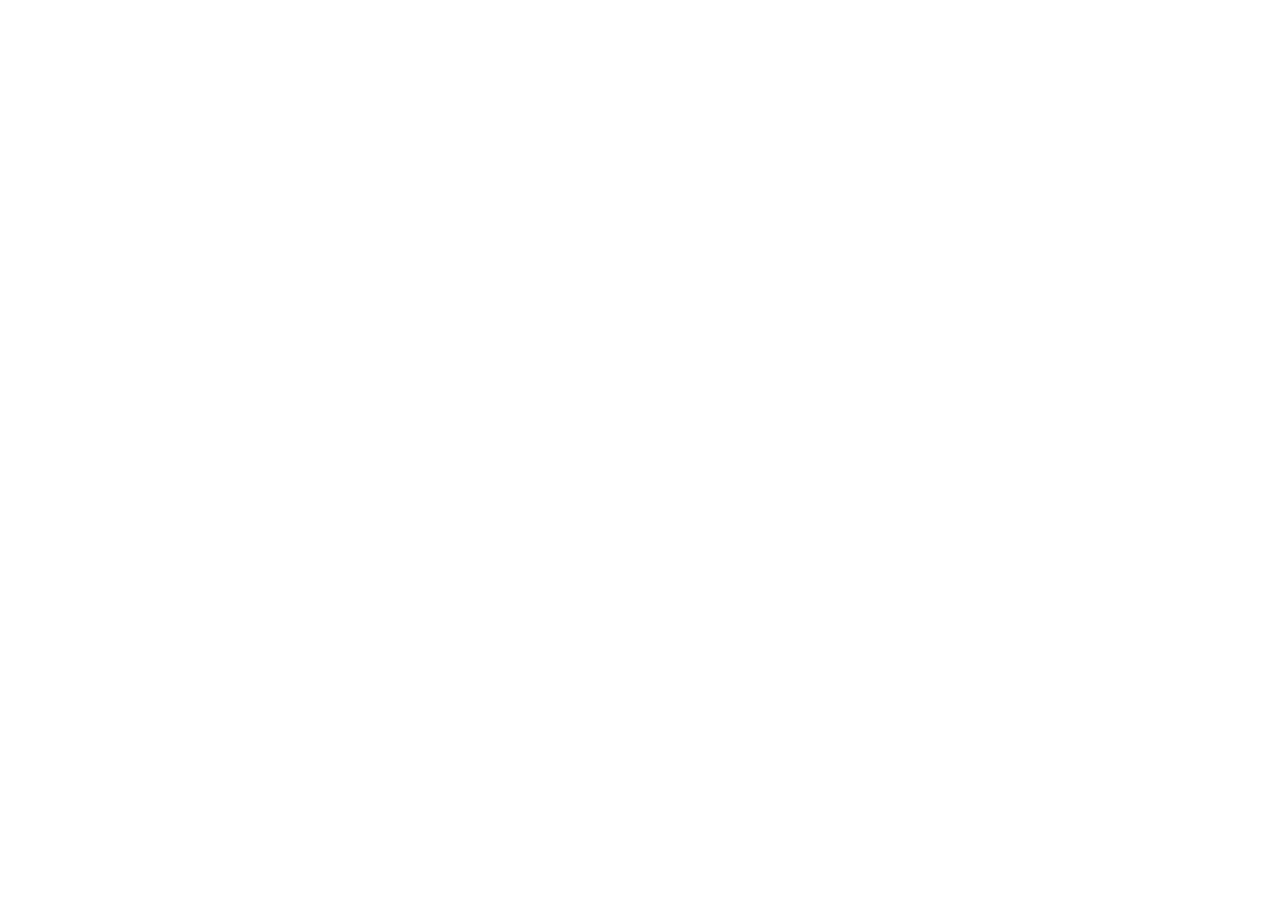
==== index.html @ d0b2305d "Auto-generated commit" ====
<!doctype html>
<html lang="en">

<head>
  <meta charset="utf-8">
  <title>Daestner</title>
  <base href="/daestner_web/">
  <!-- <base href="/"> -->
  <link rel="stylesheet" href="./assets/css/linearicons.css">
  <link rel="stylesheet" href="./assets/css/owl.carousel.css">
  <link rel="stylesheet" href="./assets/css/font-awesome.min.css">
  <link rel="stylesheet" href="./assets/css/nice-select.css">
  <link rel="stylesheet" href="./assets/css/magnific-popup.css">
  <link rel="stylesheet" href="./assets/css/bootstrap.css">
  <link rel="stylesheet" href="./assets/css/main.css">
  <meta name="viewport" content="width=device-width, initial-scale=1">
  <link rel="icon" type="image/x-icon" href="./assets/favicon.ico">
<link rel="stylesheet" href="styles.813ea9ecd5ccbc7f9e3b.css"></head>

<body>
  <app-root></app-root>
  <script src="./assets/js/vendor/jquery-2.2.4.min.js"></script>
  <script src="https://cdnjs.cloudflare.com/ajax/libs/popper.js/1.11.0/umd/popper.min.js" integrity="sha384-b/U6ypiBEHpOf/4+1nzFpr53nxSS+GLCkfwBdFNTxtclqqenISfwAzpKaMNFNmj4"
    crossorigin="anonymous"></script>
  <script src="./assets/js/vendor/bootstrap.min.js"></script>
  <script src="./assets/js/jquery.ajaxchimp.min.js"></script>
  <script src="./assets/js/owl.carousel.min.js"></script>
  <script src="./assets/js/jquery.nice-select.min.js"></script>
  <script src="./assets/js/jquery.magnific-popup.min.js"></script>
  <script src="./assets/js/main.js"></script>
<script type="text/javascript" src="runtime.ec2944dd8b20ec099bf3.js"></script><script type="text/javascript" src="polyfills.d6c80b389a3c780d347c.js"></script><script type="text/javascript" src="main.ee76e42055c6ebc67759.js"></script></body>

</html>
---- assets/css/linearicons.css ----
@font-face {
	font-family: 'Linearicons-Free';
	src:url('../fonts/Linearicons-Free.eot?w118d');
	src:url('../fonts/Linearicons-Free.eot?#iefixw118d') format('embedded-opentype'),
		url('../fonts/Linearicons-Free.woff2?w118d') format('woff2'),
		url('../fonts/Linearicons-Free.woff?w118d') format('woff'),
		url('../fonts/Linearicons-Free.ttf?w118d') format('truetype'),
		url('../fonts/Linearicons-Free.svg?w118d#Linearicons-Free') format('svg');
	font-weight: normal;
	font-style: normal;
}

.lnr {
	font-family: 'Linearicons-Free';
	speak: none;
	font-style: normal;
	font-weight: normal;
	font-variant: normal;
	text-transform: none;
	line-height: 1;

	/* Better Font Rendering =========== */
	-webkit-font-smoothing: antialiased;
	-moz-osx-font-smoothing: grayscale;
}

.lnr-home:before {
	content: "\e800";
}
.lnr-apartment:before {
	content: "\e801";
}
.lnr-pencil:before {
	content: "\e802";
}
.lnr-magic-wand:before {
	content: "\e803";
}
.lnr-drop:before {
	content: "\e804";
}
.lnr-lighter:before {
	content: "\e805";
}
.lnr-poop:before {
	content: "\e806";
}
.lnr-sun:before {
	content: "\e807";
}
.lnr-moon:before {
	content: "\e808";
}
.lnr-cloud:before {
	content: "\e809";
}
.lnr-cloud-upload:before {
	content: "\e80a";
}
.lnr-cloud-download:before {
	content: "\e80b";
}
.lnr-cloud-sync:before {
	content: "\e80c";
}
.lnr-cloud-check:before {
	content: "\e80d";
}
.lnr-database:before {
	content: "\e80e";
}
.lnr-lock:before {
	content: "\e80f";
}
.lnr-cog:before {
	content: "\e810";
}
.lnr-trash:before {
	content: "\e811";
}
.lnr-dice:before {
	content: "\e812";
}
.lnr-heart:before {
	content: "\e813";
}
.lnr-star:before {
	content: "\e814";
}
.lnr-star-half:before {
	content: "\e815";
}
.lnr-star-empty:before {
	content: "\e816";
}
.lnr-flag:before {
	content: "\e817";
}
.lnr-envelope:before {
	content: "\e818";
}
.lnr-paperclip:before {
	content: "\e819";
}
.lnr-inbox:before {
	content: "\e81a";
}
.lnr-eye:before {
	content: "\e81b";
}
.lnr-printer:before {
	content: "\e81c";
}
.lnr-file-empty:before {
	content: "\e81d";
}
.lnr-file-add:before {
	content: "\e81e";
}
.lnr-enter:before {
	content: "\e81f";
}
.lnr-exit:before {
	content: "\e820";
}
.lnr-graduation-hat:before {
	content: "\e821";
}
.lnr-license:before {
	content: "\e822";
}
.lnr-music-note:before {
	content: "\e823";
}
.lnr-film-play:before {
	content: "\e824";
}
.lnr-camera-video:before {
	content: "\e825";
}
.lnr-camera:before {
	content: "\e826";
}
.lnr-picture:before {
	content: "\e827";
}
.lnr-book:before {
	content: "\e828";
}
.lnr-bookmark:before {
	content: "\e829";
}
.lnr-user:before {
	content: "\e82a";
}
.lnr-users:before {
	content: "\e82b";
}
.lnr-shirt:before {
	content: "\e82c";
}
.lnr-store:before {
	content: "\e82d";
}
.lnr-cart:before {
	content: "\e82e";
}
.lnr-tag:before {
	content: "\e82f";
}
.lnr-phone-handset:before {
	content: "\e830";
}
.lnr-phone:before {
	content: "\e831";
}
.lnr-pushpin:before {
	content: "\e832";
}
.lnr-map-marker:before {
	content: "\e833";
}
.lnr-map:before {
	content: "\e834";
}
.lnr-location:before {
	content: "\e835";
}
.lnr-calendar-full:before {
	content: "\e836";
}
.lnr-keyboard:before {
	content: "\e837";
}
.lnr-spell-check:before {
	content: "\e838";
}
.lnr-screen:before {
	content: "\e839";
}
.lnr-smartphone:before {
	content: "\e83a";
}
.lnr-tablet:before {
	content: "\e83b";
}
.lnr-laptop:before {
	content: "\e83c";
}
.lnr-laptop-phone:before {
	content: "\e83d";
}
.lnr-power-switch:before {
	content: "\e83e";
}
.lnr-bubble:before {
	content: "\e83f";
}
.lnr-heart-pulse:before {
	content: "\e840";
}
.lnr-construction:before {
	content: "\e841";
}
.lnr-pie-chart:before {
	content: "\e842";
}
.lnr-chart-bars:before {
	content: "\e843";
}
.lnr-gift:before {
	content: "\e844";
}
.lnr-diamond:before {
	content: "\e845";
}
.lnr-linearicons:before {
	content: "\e846";
}
.lnr-dinner:before {
	content: "\e847";
}
.lnr-coffee-cup:before {
	content: "\e848";
}
.lnr-leaf:before {
	content: "\e849";
}
.lnr-paw:before {
	content: "\e84a";
}
.lnr-rocket:before {
	content: "\e84b";
}
.lnr-briefcase:before {
	content: "\e84c";
}
.lnr-bus:before {
	content: "\e84d";
}
.lnr-car:before {
	content: "\e84e";
}
.lnr-train:before {
	content: "\e84f";
}
.lnr-bicycle:before {
	content: "\e850";
}
.lnr-wheelchair:before {
	content: "\e851";
}
.lnr-select:before {
	content: "\e852";
}
.lnr-earth:before {
	content: "\e853";
}
.lnr-smile:before {
	content: "\e854";
}
.lnr-sad:before {
	content: "\e855";
}
.lnr-neutral:before {
	content: "\e856";
}
.lnr-mustache:before {
	content: "\e857";
}
.lnr-alarm:before {
	content: "\e858";
}
.lnr-bullhorn:before {
	content: "\e859";
}
.lnr-volume-high:before {
	content: "\e85a";
}
.lnr-volume-medium:before {
	content: "\e85b";
}
.lnr-volume-low:before {
	content: "\e85c";
}
.lnr-volume:before {
	content: "\e85d";
}
.lnr-mic:before {
	content: "\e85e";
}
.lnr-hourglass:before {
	content: "\e85f";
}
.lnr-undo:before {
	content: "\e860";
}
.lnr-redo:before {
	content: "\e861";
}
.lnr-sync:before {
	content: "\e862";
}
.lnr-history:before {
	content: "\e863";
}
.lnr-clock:before {
	content: "\e864";
}
.lnr-download:before {
	content: "\e865";
}
.lnr-upload:before {
	content: "\e866";
}
.lnr-enter-down:before {
	content: "\e867";
}
.lnr-exit-up:before {
	content: "\e868";
}
.lnr-bug:before {
	content: "\e869";
}
.lnr-code:before {
	content: "\e86a";
}
.lnr-link:before {
	content: "\e86b";
}
.lnr-unlink:before {
	content: "\e86c";
}
.lnr-thumbs-up:before {
	content: "\e86d";
}
.lnr-thumbs-down:before {
	content: "\e86e";
}
.lnr-magnifier:before {
	content: "\e86f";
}
.lnr-cross:before {
	content: "\e870";
}
.lnr-menu:before {
	content: "\e871";
}
.lnr-list:before {
	content: "\e872";
}
.lnr-chevron-up:before {
	content: "\e873";
}
.lnr-chevron-down:before {
	content: "\e874";
}
.lnr-chevron-left:before {
	content: "\e875";
}
.lnr-chevron-right:before {
	content: "\e876";
}
.lnr-arrow-up:before {
	content: "\e877";
}
.lnr-arrow-down:before {
	content: "\e878";
}
.lnr-arrow-left:before {
	content: "\e879";
}
.lnr-arrow-right:before {
	content: "\e87a";
}
.lnr-move:before {
	content: "\e87b";
}
.lnr-warning:before {
	content: "\e87c";
}
.lnr-question-circle:before {
	content: "\e87d";
}
.lnr-menu-circle:before {
	content: "\e87e";
}
.lnr-checkmark-circle:before {
	content: "\e87f";
}
.lnr-cross-circle:before {
	content: "\e880";
}
.lnr-plus-circle:before {
	content: "\e881";
}
.lnr-circle-minus:before {
	content: "\e882";
}
.lnr-arrow-up-circle:before {
	content: "\e883";
}
.lnr-arrow-down-circle:before {
	content: "\e884";
}
.lnr-arrow-left-circle:before {
	content: "\e885";
}
.lnr-arrow-right-circle:before {
	content: "\e886";
}
.lnr-chevron-up-circle:before {
	content: "\e887";
}
.lnr-chevron-down-circle:before {
	content: "\e888";
}
.lnr-chevron-left-circle:before {
	content: "\e889";
}
.lnr-chevron-right-circle:before {
	content: "\e88a";
}
.lnr-crop:before {
	content: "\e88b";
}
.lnr-frame-expand:before {
	content: "\e88c";
}
.lnr-frame-contract:before {
	content: "\e88d";
}
.lnr-layers:before {
	content: "\e88e";
}
.lnr-funnel:before {
	content: "\e88f";
}
.lnr-text-format:before {
	content: "\e890";
}
.lnr-text-format-remove:before {
	content: "\e891";
}
.lnr-text-size:before {
	content: "\e892";
}
.lnr-bold:before {
	content: "\e893";
}
.lnr-italic:before {
	content: "\e894";
}
.lnr-underline:before {
	content: "\e895";
}
.lnr-strikethrough:before {
	content: "\e896";
}
.lnr-highlight:before {
	content: "\e897";
}
.lnr-text-align-left:before {
	content: "\e898";
}
.lnr-text-align-center:before {
	content: "\e899";
}
.lnr-text-align-right:before {
	content: "\e89a";
}
.lnr-text-align-justify:before {
	content: "\e89b";
}
.lnr-line-spacing:before {
	content: "\e89c";
}
.lnr-indent-increase:before {
	content: "\e89d";
}
.lnr-indent-decrease:before {
	content: "\e89e";
}
.lnr-pilcrow:before {
	content: "\e89f";
}
.lnr-direction-ltr:before {
	content: "\e8a0";
}
.lnr-direction-rtl:before {
	content: "\e8a1";
}
.lnr-page-break:before {
	content: "\e8a2";
}
.lnr-sort-alpha-asc:before {
	content: "\e8a3";
}
.lnr-sort-amount-asc:before {
	content: "\e8a4";
}
.lnr-hand:before {
	content: "\e8a5";
}
.lnr-pointer-up:before {
	content: "\e8a6";
}
.lnr-pointer-right:before {
	content: "\e8a7";
}
.lnr-pointer-down:before {
	content: "\e8a8";
}
.lnr-pointer-left:before {
	content: "\e8a9";
}
---- assets/css/nice-select.css ----
.nice-select {
  -webkit-tap-highlight-color: transparent;
  background-color: #fff;
  border-radius: 5px;
  border: solid 1px #e8e8e8;
  box-sizing: border-box;
  clear: both;
  cursor: pointer;
  display: block;
  float: left;
  font-family: inherit;
  font-size: 14px;
  font-weight: normal;
  height: 42px;
  line-height: 40px;
  outline: none;
  padding-left: 18px;
  padding-right: 30px;
  position: relative;
  text-align: left !important;
  -webkit-transition: all 0.2s ease-in-out;
  transition: all 0.2s ease-in-out;
  -webkit-user-select: none;
     -moz-user-select: none;
      -ms-user-select: none;
          user-select: none;
  white-space: nowrap;
  width: auto; }
  .nice-select:hover {
    border-color: #dbdbdb; }
  .nice-select:active, .nice-select.open, .nice-select:focus {
    border-color: #999; }
  .nice-select:after {
    border-bottom: 2px solid #999;
    border-right: 2px solid #999;
    content: '';
    display: block;
    height: 5px;
    margin-top: -4px;
    pointer-events: none;
    position: absolute;
    right: 12px;
    top: 50%;
    -webkit-transform-origin: 66% 66%;
        -ms-transform-origin: 66% 66%;
            transform-origin: 66% 66%;
    -webkit-transform: rotate(45deg);
        -ms-transform: rotate(45deg);
            transform: rotate(45deg);
    -webkit-transition: all 0.15s ease-in-out;
    transition: all 0.15s ease-in-out;
    width: 5px; }
  .nice-select.open:after {
    -webkit-transform: rotate(-135deg);
        -ms-transform: rotate(-135deg);
            transform: rotate(-135deg); }
  .nice-select.open .list {
    opacity: 1;
    pointer-events: auto;
    -webkit-transform: scale(1) translateY(0);
        -ms-transform: scale(1) translateY(0);
            transform: scale(1) translateY(0); }
  .nice-select.disabled {
    border-color: #ededed;
    color: #999;
    pointer-events: none; }
    .nice-select.disabled:after {
      border-color: #cccccc; }
  .nice-select.wide {
    width: 100%; }
    .nice-select.wide .list {
      left: 0 !important;
      right: 0 !important; }
  .nice-select.right {
    float: right; }
    .nice-select.right .list {
      left: auto;
      right: 0; }
  .nice-select.small {
    font-size: 12px;
    height: 36px;
    line-height: 34px; }
    .nice-select.small:after {
      height: 4px;
      width: 4px; }
    .nice-select.small .option {
      line-height: 34px;
      min-height: 34px; }
  .nice-select .list {
    background-color: #fff;
    border-radius: 5px;
    box-shadow: 0 0 0 1px rgba(68, 68, 68, 0.11);
    box-sizing: border-box;
    margin-top: 4px;
    opacity: 0;
    overflow: hidden;
    padding: 0;
    pointer-events: none;
    position: absolute;
    top: 100%;
    left: 0;
    -webkit-transform-origin: 50% 0;
        -ms-transform-origin: 50% 0;
            transform-origin: 50% 0;
    -webkit-transform: scale(0.75) translateY(-21px);
        -ms-transform: scale(0.75) translateY(-21px);
            transform: scale(0.75) translateY(-21px);
    -webkit-transition: all 0.2s cubic-bezier(0.5, 0, 0, 1.25), opacity 0.15s ease-out;
    transition: all 0.2s cubic-bezier(0.5, 0, 0, 1.25), opacity 0.15s ease-out;
    z-index: 9; }
    .nice-select .list:hover .option:not(:hover) {
      background-color: transparent !important; }
  .nice-select .option {
    cursor: pointer;
    font-weight: 400;
    line-height: 40px;
    list-style: none;
    min-height: 40px;
    outline: none;
    padding-left: 18px;
    padding-right: 29px;
    text-align: left;
    -webkit-transition: all 0.2s;
    transition: all 0.2s; }
    .nice-select .option:hover, .nice-select .option.focus, .nice-select .option.selected.focus {
      background-color: #f6f6f6; }
    .nice-select .option.selected {
      font-weight: bold; }
    .nice-select .option.disabled {
      background-color: transparent;
      color: #999;
      cursor: default; }

.no-csspointerevents .nice-select .list {
  display: none; }

.no-csspointerevents .nice-select.open .list {
  display: block; }
---- assets/css/main.css ----
/*--------------------------- Color variations ----------------------*/
/* Medium Layout: 1280px */
/* Tablet Layout: 768px */
/* Mobile Layout: 320px */
/* Wide Mobile Layout: 480px */
/* =================================== */
/*  Basic Style 
/* =================================== */
::-moz-selection {
  /* Code for Firefox */
  background-color: #b98709;
  color: #fff;
}

::selection {
  background-color: #b98709;
  color: #fff;
}

::-webkit-input-placeholder {
  /* WebKit, Blink, Edge */
  color: #777777;
  font-weight: 300;
}

:-moz-placeholder {
  /* Mozilla Firefox 4 to 18 */
  color: #777777;
  opacity: 1;
  font-weight: 300;
}

::-moz-placeholder {
  /* Mozilla Firefox 19+ */
  color: #777777;
  opacity: 1;
  font-weight: 300;
}

:-ms-input-placeholder {
  /* Internet Explorer 10-11 */
  color: #777777;
  font-weight: 300;
}

::-ms-input-placeholder {
  /* Microsoft Edge */
  color: #777777;
  font-weight: 300;
}

body {
  color: #777777;
  font-family: "Poppins", sans-serif;
  font-size: 14px;
  font-weight: 300;
  line-height: 1.625em;
  position: relative;
}

ol, ul {
  margin: 0;
  padding: 0;
  list-style: none;
}

select {
  display: block;
}

figure {
  margin: 0;
}

a {
  -webkit-transition: all 0.3s ease 0s;
  -moz-transition: all 0.3s ease 0s;
  -o-transition: all 0.3s ease 0s;
  transition: all 0.3s ease 0s;
}

iframe {
  border: 0;
}

a, a:focus, a:hover {
  text-decoration: none;
  outline: 0;
}

.btn.active.focus,
.btn.active:focus,
.btn.focus,
.btn.focus:active,
.btn:active:focus,
.btn:focus {
  text-decoration: none;
  outline: 0;
}

.card-panel {
  margin: 0;
  padding: 60px;
}

/**
 *  Typography
 *
 **/
.btn i, .btn-large i, .btn-floating i, .btn-large i, .btn-flat i {
  font-size: 1em;
  line-height: inherit;
}

.gray-bg {
  background: #f9f9ff;
}

h1, h2, h3,
h4, h5, h6 {
  font-family: "Poppins", sans-serif;
  color: #222222;
  line-height: 1.2em !important;
  margin-bottom: 0;
  margin-top: 0;
  font-weight: 600;
}

.h1, .h2, .h3,
.h4, .h5, .h6 {
  margin-bottom: 0;
  margin-top: 0;
  font-family: "Poppins", sans-serif;
  font-weight: 600;
  color: #222222;
}

h1, .h1 {
  font-size: 36px;
}

h2, .h2 {
  font-size: 30px;
}

h3, .h3 {
  font-size: 24px;
}

h4, .h4 {
  font-size: 18px;
}

h5, .h5 {
  font-size: 16px;
}

h6, .h6 {
  font-size: 14px;
  color: #222222;
}

td, th {
  border-radius: 0px;
}

/**
 * For modern browsers
 * 1. The space content is one way to avoid an Opera bug when the
 *    contenteditable attribute is included anywhere else in the document.
 *    Otherwise it causes space to appear at the top and bottom of elements
 *    that are clearfixed.
 * 2. The use of `table` rather than `block` is only necessary if using
 *    `:before` to contain the top-margins of child elements.
 */
.clear::before, .clear::after {
  content: " ";
  display: table;
}

.clear::after {
  clear: both;
}

.fz-11 {
  font-size: 11px;
}

.fz-12 {
  font-size: 12px;
}

.fz-13 {
  font-size: 13px;
}

.fz-14 {
  font-size: 14px;
}

.fz-15 {
  font-size: 15px;
}

.fz-16 {
  font-size: 16px;
}

.fz-18 {
  font-size: 18px;
}

.fz-30 {
  font-size: 30px;
}

.fz-48 {
  font-size: 48px !important;
}

.fw100 {
  font-weight: 100;
}

.fw300 {
  font-weight: 300;
}

.fw400 {
  font-weight: 400 !important;
}

.fw500 {
  font-weight: 500;
}

.f700 {
  font-weight: 700;
}

.fsi {
  font-style: italic;
}

.mt-10 {
  margin-top: 10px;
}

.mt-15 {
  margin-top: 15px;
}

.mt-20 {
  margin-top: 20px;
}

.mt-25 {
  margin-top: 25px;
}

.mt-30 {
  margin-top: 30px;
}

.mt-35 {
  margin-top: 35px;
}

.mt-40 {
  margin-top: 40px;
}

.mt-50 {
  margin-top: 50px;
}

.mt-60 {
  margin-top: 60px;
}

.mt-70 {
  margin-top: 70px;
}

.mt-80 {
  margin-top: 80px;
}

.mt-100 {
  margin-top: 100px;
}

.mt-120 {
  margin-top: 120px;
}

.mt-150 {
  margin-top: 150px;
}

.ml-0 {
  margin-left: 0 !important;
}

.ml-5 {
  margin-left: 5px !important;
}

.ml-10 {
  margin-left: 10px;
}

.ml-15 {
  margin-left: 15px;
}

.ml-20 {
  margin-left: 20px;
}

.ml-30 {
  margin-left: 30px;
}

.ml-50 {
  margin-left: 50px;
}

.mr-0 {
  margin-right: 0 !important;
}

.mr-5 {
  margin-right: 5px !important;
}

.mr-15 {
  margin-right: 15px;
}

.mr-10 {
  margin-right: 10px;
}

.mr-20 {
  margin-right: 20px;
}

.mr-30 {
  margin-right: 30px;
}

.mr-50 {
  margin-right: 50px;
}

.mb-0 {
  margin-bottom: 0px;
}

.mb-0-i {
  margin-bottom: 0px !important;
}

.mb-5 {
  margin-bottom: 5px;
}

.mb-10 {
  margin-bottom: 10px;
}

.mb-15 {
  margin-bottom: 15px;
}

.mb-20 {
  margin-bottom: 20px;
}

.mb-25 {
  margin-bottom: 25px;
}

.mb-30 {
  margin-bottom: 30px;
}

.mb-40 {
  margin-bottom: 40px;
}

.mb-50 {
  margin-bottom: 50px;
}

.mb-60 {
  margin-bottom: 60px;
}

.mb-70 {
  margin-bottom: 70px;
}

.mb-80 {
  margin-bottom: 80px;
}

.mb-90 {
  margin-bottom: 90px;
}

.mb-100 {
  margin-bottom: 100px;
}

.pt-0 {
  padding-top: 0px;
}

.pt-10 {
  padding-top: 10px;
}

.pt-15 {
  padding-top: 15px;
}

.pt-20 {
  padding-top: 20px;
}

.pt-25 {
  padding-top: 25px;
}

.pt-30 {
  padding-top: 30px;
}

.pt-40 {
  padding-top: 40px;
}

.pt-50 {
  padding-top: 50px;
}

.pt-60 {
  padding-top: 60px;
}

.pt-70 {
  padding-top: 70px;
}

.pt-80 {
  padding-top: 80px;
}

.pt-90 {
  padding-top: 90px;
}

.pt-100 {
  padding-top: 100px;
}

.pt-120 {
  padding-top: 120px;
}

.pt-150 {
  padding-top: 150px;
}

.pt-170 {
  padding-top: 170px;
}

.pb-0 {
  padding-bottom: 0px;
}

.pb-10 {
  padding-bottom: 10px;
}

.pb-15 {
  padding-bottom: 15px;
}

.pb-20 {
  padding-bottom: 20px;
}

.pb-25 {
  padding-bottom: 25px;
}

.pb-30 {
  padding-bottom: 30px;
}

.pb-40 {
  padding-bottom: 40px;
}

.pb-50 {
  padding-bottom: 50px;
}

.pb-60 {
  padding-bottom: 60px;
}

.pb-70 {
  padding-bottom: 70px;
}

.pb-80 {
  padding-bottom: 80px;
}

.pb-90 {
  padding-bottom: 90px;
}

.pb-100 {
  padding-bottom: 100px;
}

.pb-120 {
  padding-bottom: 120px;
}

.pb-150 {
  padding-bottom: 150px;
}

.pr-30 {
  padding-right: 30px;
}

.pl-30 {
  padding-left: 30px;
}

.pl-90 {
  padding-left: 90px;
}

.p-40 {
  padding: 40px;
}

.float-left {
  float: left;
}

.float-right {
  float: right;
}

.text-italic {
  font-style: italic;
}

.text-white {
  color: #fff;
}

.text-black {
  color: #000;
}

.transition {
  -webkit-transition: all 0.3s ease 0s;
  -moz-transition: all 0.3s ease 0s;
  -o-transition: all 0.3s ease 0s;
  transition: all 0.3s ease 0s;
}

.section-full {
  padding: 100px 0;
}

.section-half {
  padding: 75px 0;
}

.text-center {
  text-align: center;
}

.text-left {
  text-align: left;
}

.text-rigth {
  text-align: right;
}

.flex {
  display: -webkit-box;
  display: -webkit-flex;
  display: -moz-flex;
  display: -ms-flexbox;
  display: flex;
}

.inline-flex {
  display: -webkit-inline-box;
  display: -webkit-inline-flex;
  display: -moz-inline-flex;
  display: -ms-inline-flexbox;
  display: inline-flex;
}

.flex-grow {
  -webkit-box-flex: 1;
  -webkit-flex-grow: 1;
  -moz-flex-grow: 1;
  -ms-flex-positive: 1;
  flex-grow: 1;
}

.flex-wrap {
  -webkit-flex-wrap: wrap;
  -moz-flex-wrap: wrap;
  -ms-flex-wrap: wrap;
  flex-wrap: wrap;
}

.flex-left {
  -webkit-box-pack: start;
  -ms-flex-pack: start;
  -webkit-justify-content: flex-start;
  -moz-justify-content: flex-start;
  justify-content: flex-start;
}

.flex-middle {
  -webkit-box-align: center;
  -ms-flex-align: center;
  -webkit-align-items: center;
  -moz-align-items: center;
  align-items: center;
}

.flex-right {
  -webkit-box-pack: end;
  -ms-flex-pack: end;
  -webkit-justify-content: flex-end;
  -moz-justify-content: flex-end;
  justify-content: flex-end;
}

.flex-top {
  -webkit-align-self: flex-start;
  -moz-align-self: flex-start;
  -ms-flex-item-align: start;
  align-self: flex-start;
}

.flex-center {
  -webkit-box-pack: center;
  -ms-flex-pack: center;
  -webkit-justify-content: center;
  -moz-justify-content: center;
  justify-content: center;
}

.flex-bottom {
  -webkit-align-self: flex-end;
  -moz-align-self: flex-end;
  -ms-flex-item-align: end;
  align-self: flex-end;
}

.space-between {
  -webkit-box-pack: justify;
  -ms-flex-pack: justify;
  -webkit-justify-content: space-between;
  -moz-justify-content: space-between;
  justify-content: space-between;
}

.space-around {
  -ms-flex-pack: distribute;
  -webkit-justify-content: space-around;
  -moz-justify-content: space-around;
  justify-content: space-around;
}

.flex-column {
  -webkit-box-direction: normal;
  -webkit-box-orient: vertical;
  -webkit-flex-direction: column;
  -moz-flex-direction: column;
  -ms-flex-direction: column;
  flex-direction: column;
}

.flex-cell {
  display: -webkit-box;
  display: -webkit-flex;
  display: -moz-flex;
  display: -ms-flexbox;
  display: flex;
  -webkit-box-flex: 1;
  -webkit-flex-grow: 1;
  -moz-flex-grow: 1;
  -ms-flex-positive: 1;
  flex-grow: 1;
}

.display-table {
  display: table;
}

.light {
  color: #fff;
}

.dark {
  color: #222;
}

.relative {
  position: relative;
}

.overflow-hidden {
  overflow: hidden;
}

.overlay {
  position: absolute;
  left: 0;
  right: 0;
  top: 0;
  bottom: 0;
}

.container.fullwidth {
  width: 100%;
}

.container.no-padding {
  padding-left: 0;
  padding-right: 0;
}

.no-padding {
  padding: 0;
}

.section-bg {
  background: #f9fafc;
}

@media (max-width: 767px) {
  .no-flex-xs {
    display: block !important;
  }
}

.row.no-margin {
  margin-left: 0;
  margin-right: 0;
}

.sample-text-area {
  background: #fff;
  padding: 100px 0 70px 0;
}

.text-heading {
  margin-bottom: 30px;
  font-size: 24px;
}

b, sup, sub, u, del {
  color: #b98709;
}

h1 {
  font-size: 36px;
}

h2 {
  font-size: 30px;
}

h3 {
  font-size: 24px;
}

h4 {
  font-size: 18px;
}

h5 {
  font-size: 16px;
}

h6 {
  font-size: 14px;
}

h1, h2, h3, h4, h5, h6 {
  line-height: 1.5em;
}

.typography h1, .typography h2, .typography h3, .typography h4, .typography h5, .typography h6 {
  color: #777777;
}

.button-area {
  background: #fff;
}

.button-area .border-top-generic {
  padding: 70px 15px;
  border-top: 1px dotted #eee;
}

.button-group-area .genric-btn {
  margin-right: 10px;
  margin-top: 10px;
}

.button-group-area .genric-btn:last-child {
  margin-right: 0;
}

.genric-btn {
  display: inline-block;
  outline: none;
  line-height: 40px;
  padding: 0 30px;
  font-size: .8em;
  text-align: center;
  text-decoration: none;
  font-weight: 500;
  cursor: pointer;
  -webkit-transition: all 0.3s ease 0s;
  -moz-transition: all 0.3s ease 0s;
  -o-transition: all 0.3s ease 0s;
  transition: all 0.3s ease 0s;
}

.genric-btn:focus {
  outline: none;
}

.genric-btn.e-large {
  padding: 0 40px;
  line-height: 50px;
}

.genric-btn.large {
  line-height: 45px;
}

.genric-btn.medium {
  line-height: 30px;
}

.genric-btn.small {
  line-height: 25px;
}

.genric-btn.radius {
  border-radius: 3px;
}

.genric-btn.circle {
  border-radius: 20px;
}

.genric-btn.arrow {
  display: -webkit-inline-box;
  display: -ms-inline-flexbox;
  display: inline-flex;
  -webkit-box-align: center;
  -ms-flex-align: center;
  align-items: center;
}

.genric-btn.arrow span {
  margin-left: 10px;
}

.genric-btn.default {
  color: #222222;
  background: #f9f9ff;
  border: 1px solid transparent;
}

.genric-btn.default:hover {
  border: 1px solid #f9f9ff;
  background: #fff;
}

.genric-btn.default-border {
  border: 1px solid #f9f9ff;
  background: #fff;
}

.genric-btn.default-border:hover {
  color: #222222;
  background: #f9f9ff;
  border: 1px solid transparent;
}

.genric-btn.primary {
  color: #fff;
  background: #b98709;
  border: 1px solid transparent;
}

.genric-btn.primary:hover {
  color: #b98709;
  border: 1px solid #b98709;
  background: #fff;
}

.genric-btn.primary-border {
  color: #b98709;
  border: 1px solid #b98709;
  background: #fff;
}

.genric-btn.primary-border:hover {
  color: #fff;
  background: #b98709;
  border: 1px solid transparent;
}

.genric-btn.success {
  color: #fff;
  background: #4cd3e3;
  border: 1px solid transparent;
}

.genric-btn.success:hover {
  color: #4cd3e3;
  border: 1px solid #4cd3e3;
  background: #fff;
}

.genric-btn.success-border {
  color: #4cd3e3;
  border: 1px solid #4cd3e3;
  background: #fff;
}

.genric-btn.success-border:hover {
  color: #fff;
  background: #4cd3e3;
  border: 1px solid transparent;
}

.genric-btn.info {
  color: #fff;
  background: #38a4ff;
  border: 1px solid transparent;
}

.genric-btn.info:hover {
  color: #38a4ff;
  border: 1px solid #38a4ff;
  background: #fff;
}

.genric-btn.info-border {
  color: #38a4ff;
  border: 1px solid #38a4ff;
  background: #fff;
}

.genric-btn.info-border:hover {
  color: #fff;
  background: #38a4ff;
  border: 1px solid transparent;
}

.genric-btn.warning {
  color: #fff;
  background: #f4e700;
  border: 1px solid transparent;
}

.genric-btn.warning:hover {
  color: #f4e700;
  border: 1px solid #f4e700;
  background: #fff;
}

.genric-btn.warning-border {
  color: #f4e700;
  border: 1px solid #f4e700;
  background: #fff;
}

.genric-btn.warning-border:hover {
  color: #fff;
  background: #f4e700;
  border: 1px solid transparent;
}

.genric-btn.danger {
  color: #fff;
  background: #f44a40;
  border: 1px solid transparent;
}

.genric-btn.danger:hover {
  color: #f44a40;
  border: 1px solid #f44a40;
  background: #fff;
}

.genric-btn.danger-border {
  color: #f44a40;
  border: 1px solid #f44a40;
  background: #fff;
}

.genric-btn.danger-border:hover {
  color: #fff;
  background: #f44a40;
  border: 1px solid transparent;
}

.genric-btn.link {
  color: #222222;
  background: #f9f9ff;
  text-decoration: underline;
  border: 1px solid transparent;
}

.genric-btn.link:hover {
  color: #222222;
  border: 1px solid #f9f9ff;
  background: #fff;
}

.genric-btn.link-border {
  color: #222222;
  border: 1px solid #f9f9ff;
  background: #fff;
  text-decoration: underline;
}

.genric-btn.link-border:hover {
  color: #222222;
  background: #f9f9ff;
  border: 1px solid transparent;
}

.genric-btn.disable {
  color: #222222, 0.3;
  background: #f9f9ff;
  border: 1px solid transparent;
  cursor: not-allowed;
}

.generic-blockquote {
  padding: 30px 50px 30px 30px;
  background: #f9f9ff;
  border-left: 2px solid #b98709;
}

.progress-table-wrap {
  overflow-x: scroll;
}

.progress-table {
  background: #f9f9ff;
  padding: 15px 0px 30px 0px;
  min-width: 800px;
}

.progress-table .serial {
  width: 11.83%;
  padding-left: 30px;
}

.progress-table .country {
  width: 28.07%;
}

.progress-table .visit {
  width: 19.74%;
}

.progress-table .percentage {
  width: 40.36%;
  padding-right: 50px;
}

.progress-table .table-head {
  display: flex;
}

.progress-table .table-head .serial, .progress-table .table-head .country, .progress-table .table-head .visit, .progress-table .table-head .percentage {
  color: #222222;
  line-height: 40px;
  text-transform: uppercase;
  font-weight: 500;
}

.progress-table .table-row {
  padding: 15px 0;
  border-top: 1px solid #edf3fd;
  display: flex;
}

.progress-table .table-row .serial, .progress-table .table-row .country, .progress-table .table-row .visit, .progress-table .table-row .percentage {
  display: flex;
  align-items: center;
}

.progress-table .table-row .country img {
  margin-right: 15px;
}

.progress-table .table-row .percentage .progress {
  width: 80%;
  border-radius: 0px;
  background: transparent;
}

.progress-table .table-row .percentage .progress .progress-bar {
  height: 5px;
  line-height: 5px;
}

.progress-table .table-row .percentage .progress .progress-bar.color-1 {
  background-color: #6382e6;
}

.progress-table .table-row .percentage .progress .progress-bar.color-2 {
  background-color: #e66686;
}

.progress-table .table-row .percentage .progress .progress-bar.color-3 {
  background-color: #f09359;
}

.progress-table .table-row .percentage .progress .progress-bar.color-4 {
  background-color: #73fbaf;
}

.progress-table .table-row .percentage .progress .progress-bar.color-5 {
  background-color: #73fbaf;
}

.progress-table .table-row .percentage .progress .progress-bar.color-6 {
  background-color: #6382e6;
}

.progress-table .table-row .percentage .progress .progress-bar.color-7 {
  background-color: #a367e7;
}

.progress-table .table-row .percentage .progress .progress-bar.color-8 {
  background-color: #e66686;
}

.single-gallery-image {
  margin-top: 30px;
  background-repeat: no-repeat !important;
  background-position: center center !important;
  background-size: cover !important;
  height: 200px;
}

.list-style {
  width: 14px;
  height: 14px;
}

.unordered-list li {
  position: relative;
  padding-left: 30px;
  line-height: 1.82em !important;
}

.unordered-list li:before {
  content: "";
  position: absolute;
  width: 14px;
  height: 14px;
  border: 3px solid #b98709;
  background: #fff;
  top: 4px;
  left: 0;
  border-radius: 50%;
}

.ordered-list {
  margin-left: 30px;
}

.ordered-list li {
  list-style-type: decimal-leading-zero;
  color: #b98709;
  font-weight: 500;
  line-height: 1.82em !important;
}

.ordered-list li span {
  font-weight: 300;
  color: #777777;
}

.ordered-list-alpha li {
  margin-left: 30px;
  list-style-type: lower-alpha;
  color: #b98709;
  font-weight: 500;
  line-height: 1.82em !important;
}

.ordered-list-alpha li span {
  font-weight: 300;
  color: #777777;
}

.ordered-list-roman li {
  margin-left: 30px;
  list-style-type: lower-roman;
  color: #b98709;
  font-weight: 500;
  line-height: 1.82em !important;
}

.ordered-list-roman li span {
  font-weight: 300;
  color: #777777;
}

.single-input {
  display: block;
  width: 100%;
  line-height: 40px;
  border: none;
  outline: none;
  background: #f9f9ff;
  padding: 0 20px;
}

.single-input:focus {
  outline: none;
}

.input-group-icon {
  position: relative;
}

.input-group-icon .icon {
  position: absolute;
  left: 20px;
  top: 0;
  line-height: 40px;
  z-index: 3;
}

.input-group-icon .icon i {
  color: #797979;
}

.input-group-icon .single-input {
  padding-left: 45px;
}

.single-textarea {
  display: block;
  width: 100%;
  line-height: 40px;
  border: none;
  outline: none;
  background: #f9f9ff;
  padding: 0 20px;
  height: 100px;
  resize: none;
}

.single-textarea:focus {
  outline: none;
}

.single-input-primary {
  display: block;
  width: 100%;
  line-height: 40px;
  border: 1px solid transparent;
  outline: none;
  background: #f9f9ff;
  padding: 0 20px;
}

.single-input-primary:focus {
  outline: none;
  border: 1px solid #b98709;
}

.single-input-accent {
  display: block;
  width: 100%;
  line-height: 40px;
  border: 1px solid transparent;
  outline: none;
  background: #f9f9ff;
  padding: 0 20px;
}

.single-input-accent:focus {
  outline: none;
  border: 1px solid #eb6b55;
}

.single-input-secondary {
  display: block;
  width: 100%;
  line-height: 40px;
  border: 1px solid transparent;
  outline: none;
  background: #f9f9ff;
  padding: 0 20px;
}

.single-input-secondary:focus {
  outline: none;
  border: 1px solid #f09359;
}

.default-switch {
  width: 35px;
  height: 17px;
  border-radius: 8.5px;
  background: #f9f9ff;
  position: relative;
  cursor: pointer;
}

.default-switch input {
  position: absolute;
  left: 0;
  top: 0;
  right: 0;
  bottom: 0;
  width: 100%;
  height: 100%;
  opacity: 0;
  cursor: pointer;
}

.default-switch input + label {
  position: absolute;
  top: 1px;
  left: 1px;
  width: 15px;
  height: 15px;
  border-radius: 50%;
  background: #b98709;
  -webkit-transition: all 0.2s;
  -moz-transition: all 0.2s;
  -o-transition: all 0.2s;
  transition: all 0.2s;
  box-shadow: 0px 4px 5px 0px rgba(0, 0, 0, 0.2);
  cursor: pointer;
}

.default-switch input:checked + label {
  left: 19px;
}

.primary-switch {
  width: 35px;
  height: 17px;
  border-radius: 8.5px;
  background: #f9f9ff;
  position: relative;
  cursor: pointer;
}

.primary-switch input {
  position: absolute;
  left: 0;
  top: 0;
  right: 0;
  bottom: 0;
  width: 100%;
  height: 100%;
  opacity: 0;
}

.primary-switch input + label {
  position: absolute;
  left: 0;
  top: 0;
  right: 0;
  bottom: 0;
  width: 100%;
  height: 100%;
}

.primary-switch input + label:before {
  content: "";
  position: absolute;
  left: 0;
  top: 0;
  right: 0;
  bottom: 0;
  width: 100%;
  height: 100%;
  background: transparent;
  border-radius: 8.5px;
  cursor: pointer;
  -webkit-transition: all 0.2s;
  -moz-transition: all 0.2s;
  -o-transition: all 0.2s;
  transition: all 0.2s;
}

.primary-switch input + label:after {
  content: "";
  position: absolute;
  top: 1px;
  left: 1px;
  width: 15px;
  height: 15px;
  border-radius: 50%;
  background: #fff;
  -webkit-transition: all 0.2s;
  -moz-transition: all 0.2s;
  -o-transition: all 0.2s;
  transition: all 0.2s;
  box-shadow: 0px 4px 5px 0px rgba(0, 0, 0, 0.2);
  cursor: pointer;
}

.primary-switch input:checked + label:after {
  left: 19px;
}

.primary-switch input:checked + label:before {
  background: #b98709;
}

.confirm-switch {
  width: 35px;
  height: 17px;
  border-radius: 8.5px;
  background: #f9f9ff;
  position: relative;
  cursor: pointer;
}

.confirm-switch input {
  position: absolute;
  left: 0;
  top: 0;
  right: 0;
  bottom: 0;
  width: 100%;
  height: 100%;
  opacity: 0;
}

.confirm-switch input + label {
  position: absolute;
  left: 0;
  top: 0;
  right: 0;
  bottom: 0;
  width: 100%;
  height: 100%;
}

.confirm-switch input + label:before {
  content: "";
  position: absolute;
  left: 0;
  top: 0;
  right: 0;
  bottom: 0;
  width: 100%;
  height: 100%;
  background: transparent;
  border-radius: 8.5px;
  -webkit-transition: all 0.2s;
  -moz-transition: all 0.2s;
  -o-transition: all 0.2s;
  transition: all 0.2s;
  cursor: pointer;
}

.confirm-switch input + label:after {
  content: "";
  position: absolute;
  top: 1px;
  left: 1px;
  width: 15px;
  height: 15px;
  border-radius: 50%;
  background: #fff;
  -webkit-transition: all 0.2s;
  -moz-transition: all 0.2s;
  -o-transition: all 0.2s;
  transition: all 0.2s;
  box-shadow: 0px 4px 5px 0px rgba(0, 0, 0, 0.2);
  cursor: pointer;
}

.confirm-switch input:checked + label:after {
  left: 19px;
}

.confirm-switch input:checked + label:before {
  background: #4cd3e3;
}

.primary-checkbox {
  width: 16px;
  height: 16px;
  border-radius: 3px;
  background: #f9f9ff;
  position: relative;
  cursor: pointer;
}

.primary-checkbox input {
  position: absolute;
  left: 0;
  top: 0;
  right: 0;
  bottom: 0;
  width: 100%;
  height: 100%;
  opacity: 0;
}

.primary-checkbox input + label {
  position: absolute;
  left: 0;
  top: 0;
  right: 0;
  bottom: 0;
  width: 100%;
  height: 100%;
  border-radius: 3px;
  cursor: pointer;
  border: 1px solid #f1f1f1;
}

.primary-checkbox input:checked + label {
  background: url(../img/elements/primary-check.png) no-repeat center center/cover;
  border: none;
}

.confirm-checkbox {
  width: 16px;
  height: 16px;
  border-radius: 3px;
  background: #f9f9ff;
  position: relative;
  cursor: pointer;
}

.confirm-checkbox input {
  position: absolute;
  left: 0;
  top: 0;
  right: 0;
  bottom: 0;
  width: 100%;
  height: 100%;
  opacity: 0;
}

.confirm-checkbox input + label {
  position: absolute;
  left: 0;
  top: 0;
  right: 0;
  bottom: 0;
  width: 100%;
  height: 100%;
  border-radius: 3px;
  cursor: pointer;
  border: 1px solid #f1f1f1;
}

.confirm-checkbox input:checked + label {
  background: url(../img/elements/success-check.png) no-repeat center center/cover;
  border: none;
}

.disabled-checkbox {
  width: 16px;
  height: 16px;
  border-radius: 3px;
  background: #f9f9ff;
  position: relative;
  cursor: pointer;
}

.disabled-checkbox input {
  position: absolute;
  left: 0;
  top: 0;
  right: 0;
  bottom: 0;
  width: 100%;
  height: 100%;
  opacity: 0;
}

.disabled-checkbox input + label {
  position: absolute;
  left: 0;
  top: 0;
  right: 0;
  bottom: 0;
  width: 100%;
  height: 100%;
  border-radius: 3px;
  cursor: pointer;
  border: 1px solid #f1f1f1;
}

.disabled-checkbox input:disabled {
  cursor: not-allowed;
  z-index: 3;
}

.disabled-checkbox input:checked + label {
  background: url(../img/elements/disabled-check.png) no-repeat center center/cover;
  border: none;
}

.primary-radio {
  width: 16px;
  height: 16px;
  border-radius: 8px;
  background: #f9f9ff;
  position: relative;
  cursor: pointer;
}

.primary-radio input {
  position: absolute;
  left: 0;
  top: 0;
  right: 0;
  bottom: 0;
  width: 100%;
  height: 100%;
  opacity: 0;
}

.primary-radio input + label {
  position: absolute;
  left: 0;
  top: 0;
  right: 0;
  bottom: 0;
  width: 100%;
  height: 100%;
  border-radius: 8px;
  cursor: pointer;
  border: 1px solid #f1f1f1;
}

.primary-radio input:checked + label {
  background: url(../img/elements/primary-radio.png) no-repeat center center/cover;
  border: none;
}

.confirm-radio {
  width: 16px;
  height: 16px;
  border-radius: 8px;
  background: #f9f9ff;
  position: relative;
  cursor: pointer;
}

.confirm-radio input {
  position: absolute;
  left: 0;
  top: 0;
  right: 0;
  bottom: 0;
  width: 100%;
  height: 100%;
  opacity: 0;
}

.confirm-radio input + label {
  position: absolute;
  left: 0;
  top: 0;
  right: 0;
  bottom: 0;
  width: 100%;
  height: 100%;
  border-radius: 8px;
  cursor: pointer;
  border: 1px solid #f1f1f1;
}

.confirm-radio input:checked + label {
  background: url(../img/elements/success-radio.png) no-repeat center center/cover;
  border: none;
}

.disabled-radio {
  width: 16px;
  height: 16px;
  border-radius: 8px;
  background: #f9f9ff;
  position: relative;
  cursor: pointer;
}

.disabled-radio input {
  position: absolute;
  left: 0;
  top: 0;
  right: 0;
  bottom: 0;
  width: 100%;
  height: 100%;
  opacity: 0;
}

.disabled-radio input + label {
  position: absolute;
  left: 0;
  top: 0;
  right: 0;
  bottom: 0;
  width: 100%;
  height: 100%;
  border-radius: 8px;
  cursor: pointer;
  border: 1px solid #f1f1f1;
}

.disabled-radio input:disabled {
  cursor: not-allowed;
  z-index: 3;
}

.disabled-radio input:checked + label {
  background: url(../img/elements/disabled-radio.png) no-repeat center center/cover;
  border: none;
}

.default-select {
  height: 40px;
}

.default-select .nice-select {
  border: none;
  border-radius: 0px;
  height: 40px;
  background: #f9f9ff;
  padding-left: 20px;
  padding-right: 40px;
}

.default-select .nice-select .list {
  margin-top: 0;
  border: none;
  border-radius: 0px;
  box-shadow: none;
  width: 100%;
  padding: 10px 0 10px 0px;
}

.default-select .nice-select .list .option {
  font-weight: 300;
  -webkit-transition: all 0.3s ease 0s;
  -moz-transition: all 0.3s ease 0s;
  -o-transition: all 0.3s ease 0s;
  transition: all 0.3s ease 0s;
  line-height: 28px;
  min-height: 28px;
  font-size: 12px;
  padding-left: 20px;
}

.default-select .nice-select .list .option.selected {
  color: #b98709;
  background: transparent;
}

.default-select .nice-select .list .option:hover {
  color: #b98709;
  background: transparent;
}

.default-select .current {
  margin-right: 50px;
  font-weight: 300;
}

.default-select .nice-select::after {
  right: 20px;
}

.form-select {
  height: 40px;
  width: 100%;
}

.form-select .nice-select {
  border: none;
  border-radius: 0px;
  height: 40px;
  background: #f9f9ff;
  padding-left: 45px;
  padding-right: 40px;
  width: 100%;
}

.form-select .nice-select .list {
  margin-top: 0;
  border: none;
  border-radius: 0px;
  box-shadow: none;
  width: 100%;
  padding: 10px 0 10px 0px;
}

.form-select .nice-select .list .option {
  font-weight: 300;
  -webkit-transition: all 0.3s ease 0s;
  -moz-transition: all 0.3s ease 0s;
  -o-transition: all 0.3s ease 0s;
  transition: all 0.3s ease 0s;
  line-height: 28px;
  min-height: 28px;
  font-size: 12px;
  padding-left: 45px;
}

.form-select .nice-select .list .option.selected {
  color: #b98709;
  background: transparent;
}

.form-select .nice-select .list .option:hover {
  color: #b98709;
  background: transparent;
}

.form-select .current {
  margin-right: 50px;
  font-weight: 300;
}

.form-select .nice-select::after {
  right: 20px;
}

/*--------------------------------------------------------------
# Header
--------------------------------------------------------------*/
.header-top {
  font-size: 12px;
  padding: 8px;
  background-color: #222222;
}

.header-top a {
  color: #fff;
}

.header-top ul li {
  display: inline-block;
  margin-right: 30px;
}

.header-top .header-top-left i {
  -webkit-transition: all 0.3s ease 0s;
  -moz-transition: all 0.3s ease 0s;
  -o-transition: all 0.3s ease 0s;
  transition: all 0.3s ease 0s;
}

.header-top .header-top-left a:hover {
  -webkit-transition: all 0.3s ease 0s;
  -moz-transition: all 0.3s ease 0s;
  -o-transition: all 0.3s ease 0s;
  transition: all 0.3s ease 0s;
}

.header-top .header-top-left a:hover i {
  color: #b98709;
}

.header-top .header-top-right {
  text-align: right;
}

.header-top .header-top-right a {
  margin-right: 10px;
}

.header-top .lnr {
  display: none;
}

@media (max-width: 588px) {
  .header-top .lnr {
    display: block;
    font-weight: bold;
    font-size: 16px;
    color: #fff;
  }
  .header-top .text {
    display: none;
  }
}

@media (max-width: 767px) {
  .header-top {
    display: none;
  }
}

.top-head-btn {
  background: #b98709;
  padding: 9px 26px;
}

.main-menu {
  padding: 20px;
}

#header {
  padding: 0px 0px 20px 0px;
  position: fixed;
  left: 0;
  top: 0;
  right: 0;
  transition: all 0.5s;
  z-index: 997;
  background: #fff !important;
}

#header.header-scrolled {
  box-shadow: -21.213px 21.213px 30px 0px rgba(158, 158, 158, 0.3);
  background: rgba(255, 255, 255, 0.9);
  transition: all 0.5s;
}

@media (max-width: 673px) {
  #logo {
    margin-left: 20px;
  }
}

#header #logo h1 {
  font-size: 34px;
  margin: 0;
  padding: 0;
  line-height: 1;
  font-weight: 700;
  letter-spacing: 3px;
}

#header #logo h1 a, #header #logo h1 a:hover {
  color: #000;
  padding-left: 10px;
  border-left: 4px solid #b98709;
}

#header #logo img {
  padding: 0;
  margin: 0;
}

@media (max-width: 768px) {
  #header #logo h1 {
    font-size: 28px;
  }
  #header #logo img {
    max-height: 40px;
  }
}

/*--------------------------------------------------------------
# Navigation Menu
--------------------------------------------------------------*/
/* Nav Menu Essentials */
.nav-menu, .nav-menu * {
  margin: 0;
  padding: 0;
  list-style: none;
}

.nav-menu ul {
  position: absolute;
  display: none;
  top: 100%;
  left: 0;
  z-index: 99;
  background: rgba(255, 255, 255, 0.9);
}

.nav-menu li {
  position: relative;
  white-space: nowrap;
}

.nav-menu > li {
  float: left;
}

.nav-menu li:hover > ul,
.nav-menu li.sfHover > ul {
  display: block;
}

.nav-menu ul ul {
  top: 0;
  left: 100%;
}

.nav-menu ul li {
  min-width: 180px;
  text-align: left;
}

/* Nav Menu Arrows */
.sf-arrows .sf-with-ul {
  padding-right: 30px;
}

.sf-arrows .sf-with-ul:after {
  content: "\f107";
  position: absolute;
  right: 15px;
  font-family: FontAwesome;
  font-style: normal;
  font-weight: normal;
}

.sf-arrows ul .sf-with-ul:after {
  content: "\f105";
}

/* Nav Meu Container */
#nav-menu-container {
  margin: 0;
}

/* Nav Meu Styling */
.nav-menu a {
  padding: 0 8px 0px 8px;
  text-decoration: none;
  display: inline-block;
  color: #222;
  font-weight: 400;
  font-size: 14px;
  text-transform: uppercase;
  outline: none;
}

.nav-menu a:hover, .nav-menu a.menu-active{
  font-weight: 600;
  color: #b98709;
}

.nav-menu > li {
  margin-left: 10px;
}

.nav-menu ul {
  margin: 22px 0 0 0;
  padding: 10px;
  box-shadow: 0px 0px 30px rgba(127, 137, 161, 0.25);
  background: #fff;
}

.nav-menu ul li {
  transition: 0.3s;
}

.nav-menu ul li a {
  padding: 10px;
  color: #333;
  transition: 0.3s;
  display: block;
  font-size: 12px;
  text-transform: none;
}

.nav-menu ul li:hover > a {
  color: #b98709;
}

.nav-menu ul ul {
  margin: 0;
}

/* Mobile Nav Toggle */
#mobile-nav-toggle {
  position: fixed;
  right: 15px;
  z-index: 999;
  top: 60px;
  border: 0;
  background: none;
  font-size: 24px;
  display: none;
  transition: all 0.4s;
  outline: none;
  cursor: pointer;
}

@media (max-width: 767px) {
  #mobile-nav-toggle {
    top: 22px;
  }
}

#mobile-nav-toggle i {
  color: #222;
  font-weight: 900;
}

@media (max-width: 800px) {
  #mobile-nav-toggle {
    display: inline;
  }
  #nav-menu-container {
    display: none;
  }
}

/* Mobile Nav Styling */
#mobile-nav {
  position: fixed;
  top: 0;
  padding-top: 18px;
  bottom: 0;
  z-index: 998;
  background: rgba(0, 0, 0, 0.8);
  left: -260px;
  width: 260px;
  overflow-y: auto;
  transition: 0.4s;
}

#mobile-nav ul {
  padding: 0;
  margin: 0;
  list-style: none;
}

#mobile-nav ul li {
  position: relative;
}

#mobile-nav ul li a {
  color: #fff;
  font-size: 13px;
  text-transform: uppercase;
  overflow: hidden;
  padding: 10px 22px 10px 15px;
  position: relative;
  text-decoration: none;
  width: 100%;
  display: block;
  outline: none;
  font-weight: 700;
}

#mobile-nav ul li a:hover {
  color: #fff;
}

#mobile-nav ul li li {
  padding-left: 30px;
}

#mobile-nav ul .menu-has-children i {
  position: absolute;
  right: 0;
  z-index: 99;
  padding: 15px;
  cursor: pointer;
  color: #fff;
}

#mobile-nav ul .menu-has-children i.fa-chevron-up {
  color: #b98709;
}

#mobile-nav ul .menu-has-children li a {
  text-transform: none;
}

#mobile-nav ul .menu-item-active {
  color: #b98709;
}

#mobile-body-overly {
  width: 100%;
  height: 100%;
  z-index: 997;
  top: 0;
  left: 0;
  position: fixed;
  background: rgba(0, 0, 0, 0.7);
  display: none;
}

/* Mobile Nav body classes */
body.mobile-nav-active {
  overflow: hidden;
}

body.mobile-nav-active #mobile-nav {
  left: 0;
}

body.mobile-nav-active #mobile-nav-toggle {
  color: #fff;
}

.section-gap {
  padding: 120px 0;
}

.section-title {
  padding-bottom: 30px;
}

.section-title h2 {
  margin-bottom: 20px;
}

.section-title p {
  font-size: 16px;
  margin-bottom: 0;
}

@media (max-width: 991.98px) {
  .section-title p br {
    display: none;
  }
}

.primary-btn {
  background-color: #b98709;
  line-height: 42px;
  padding-left: 30px;
  padding-right: 30px;
  border-radius: 25px;
  border: none;
  color: #fff;
  display: inline-block;
  font-weight: 500;
  position: relative;
  -webkit-transition: all 0.3s ease 0s;
  -moz-transition: all 0.3s ease 0s;
  -o-transition: all 0.3s ease 0s;
  transition: all 0.3s ease 0s;
  cursor: pointer;
  position: relative;
}

.primary-btn:focus {
  outline: none;
}

.primary-btn span {
  color: #fff;
  position: absolute;
  top: 50%;
  transform: translateY(-60%);
  right: 30px;
  -webkit-transition: all 0.3s ease 0s;
  -moz-transition: all 0.3s ease 0s;
  -o-transition: all 0.3s ease 0s;
  transition: all 0.3s ease 0s;
}

.primary-btn:hover {
  color: #fff;
}

.primary-btn:hover span {
  color: #fff;
  right: 20px;
}

.primary-btn.white {
  border: 1px solid #fff;
  color: #fff;
}

.primary-btn.white span {
  color: #fff;
}

.primary-btn.white:hover {
  background: #fff;
  color: #b98709;
}

.primary-btn.white:hover span {
  color: #b98709;
}

.overlay {
  position: absolute;
  left: 0;
  right: 0;
  top: 0;
  bottom: 0;
}

.banner-area {
  background: url(../img/header-bg-2.jpg) center;
  background-size: cover;
}

@media (max-width: 767.98px) {
  .banner-area .fullscreen {
    height: 700px !important;
  }
}

.banner-area .overlay {
  background: #000;
  opacity: .75;
}

.banner-area .primary-btn {
  padding-left: 30px;
  padding-right: 30px;
}

.banner-content {
  text-align: center;
}

.banner-content h1 {
  color: #fff;
  font-size: 48px;
  font-weight: 700;
  line-height: 1em;
  margin-top: 20px;
  margin-bottom: 20px;
}

.banner-content h1 span {
  font-weight: 700;
}

@media (max-width: 991.98px) {
  .banner-content h1 {
    font-size: 36px;
  }
}

@media (max-width: 991.98px) {
  .banner-content h1 br {
    display: none;
  }
}

@media (max-width: 1199.98px) {
  .banner-content h1 {
    font-size: 45px;
  }
}

@media (max-width: 414px) {
  .banner-content h1 {
    font-size: 40px;
  }
}

.banner-content h6 {
  font-weight: 300;
  letter-spacing: 2px;
  z-index: 2;
  color: #fff;
}

@media (max-width: 960px) {
  .banner-content br {
    display: none;
  }
}

.header-btn {
  background-color: #b98709;
  border-radius: 0;
  padding-left: 30px;
  padding-right: 30px;
  border: 1px solid transparent;
  color: #fff;
}

.header-btn:hover {
  border: 1px solid #fff;
  background: transparent;
  color: #fff;
}

.cat-area #hexagon:hover {
  background: #EC008C;
}

.cat-area #hexagon:hover:after {
  border-top: 25px solid #EC008C;
}

.cat-area #hexagon:hover:before {
  border-bottom: 25px solid #EC008C;
}

.cat-area .single-cat {
  text-align: center;
}

.cat-area .single-cat p {
  max-width: 280px;
  margin-left: auto;
  margin-right: auto;
}

.cat-area .hb-sm {
  line-height: 40px;
  font-size: 28px;
}

.cat-area .hb-facebook-inv, .cat-area .hb-facebook-inv::after, .cat-area .hb-facebook-inv::before, .cat-area .hb-facebook:hover, .cat-area .hb-facebook:hover::after, .cat-area .hb-facebook:hover::before {
  border-color: #A7A7A7;
  color: #A7A7A7;
  background: 0 0;
}

.cat-area .hb-facebook-inv:hover, .cat-area .hb-facebook-inv:hover::after, .cat-area .hb-facebook-inv:hover::before {
  background-color: #b98709;
  border-color: #A7A7A7;
  color: #fff;
}

.home-about-area {
  background: #f9f9ff;
}

.home-about-area .home-about-left h1 {
  margin-bottom: 30px;
}

.home-about-area .home-about-left h6 {
  color: #b98709;
  font-weight: 300;
  margin-bottom: 10px;
}

.home-about-area .home-about-left .sub {
  color: #222;
  margin-bottom: 5px;
}

.home-about-area .home-about-left .primary-btn {
  text-transform: capitalize !important;
  background-color: #b98709;
  color: #fff;
  border: 1px solid transparent;
  -webkit-transition: all 0.3s ease 0s;
  -moz-transition: all 0.3s ease 0s;
  -o-transition: all 0.3s ease 0s;
  transition: all 0.3s ease 0s;
  border-radius: 0;
  padding-left: 60px;
  padding-right: 60px;
}

.home-about-area .home-about-left .primary-btn:hover {
  background: transparent;
  color: #b98709;
  border-color: #b98709;
}

@media (max-width: 960px) {
  .home-about-area .home-about-left {
    margin-bottom: 50px;
  }
}

.home-about-area .home-about-right {
  background: linear-gradient(rgba(0, 0, 0, 0), rgba(0, 0, 0, 0)), url(../img/talk_buy_splash.png);
    background-size: cover;
    height: 24em;
}

.home-about-area .home-about-right .form-wrap {
  padding: 30px;
  z-index: 2;
}

.home-about-area .home-about-right .form-control {
  background: transparent;
  z-index: 2;
  border-radius: 0;
  margin-bottom: 5px;
  font-size: 13px;
  color: #fff !important;
}

.home-about-area .home-about-right ::placeholder {
  /* Chrome, Firefox, Opera, Safari 10.1+ */
  color: #fff;
  opacity: 1;
  /* Firefox */
}

.home-about-area .home-about-right :-ms-input-placeholder {
  /* Internet Explorer 10-11 */
  color: #fff;
}

.home-about-area .home-about-right ::-ms-input-placeholder {
  /* Microsoft Edge */
  color: #fff;
}

.home-about-area .home-about-right .primary-btn {
  border-radius: 0;
  display: inline-block;
  width: 100%;
  text-transform: capitalize;
}

.home-about-area .home-about-right .nice-select {
  background: transparent;
  border: 1px solid #eee;
  margin-bottom: 5px;
}

.home-about-area .home-about-right .nice-select .current {
  margin-left: -35px;
  color: #fff;
  font-size: 13px;
  font-weight: 300;
}

.home-about-area .home-about-right .form-select .nice-select .list .option {
  padding-left: 20px;
}

.single-service h4 {
  padding: 20px 0;
  -webkit-transition: all 0.3s ease 0s;
  -moz-transition: all 0.3s ease 0s;
  -o-transition: all 0.3s ease 0s;
  transition: all 0.3s ease 0s;
}

.single-service:hover {
  cursor: pointer;
}

.single-service:hover h4 {
  color: #b98709;
}

.single-service .thumb {
  overflow: hidden;
}

.single-service .thumb img {
  width: 100%;
  -webkit-transition: all 0.3s ease 0s;
  -moz-transition: all 0.3s ease 0s;
  -o-transition: all 0.3s ease 0s;
  transition: all 0.3s ease 0s;
}

.single-service:hover .thumb img {
  transform: scale(1.1) rotate(-2deg);
}

@media (max-width: 960px) {
  .single-service {
    text-align: center;
    margin-bottom: 30px;
  }
}

.single-project {
  margin-bottom: 30px;
  width: 100%;
  -webkit-transition: all 0.3s ease 0s;
  -moz-transition: all 0.3s ease 0s;
  -o-transition: all 0.3s ease 0s;
  transition: all 0.3s ease 0s;
}

.single-project:hover {
  opacity: .7;
}

.faq-area {
  background: url(../img/fact.jpg) center;
  background-size: cover;
}

.faq-area .overlay-bg {
  background: rgba(0, 0, 0, 0.7);
}

.single-faq {
  text-align: center;
}

.single-faq h2 {
  color: #fff;
  background: #b98709;
  width: 100px;
  height: 100px;
  border-radius: 50px;
  padding: 40px 0;
  text-align: center;
  font-size: 24px;
  display: inline-block;
  outline: 2px solid black;
}

.single-faq p {
  color: #fff;
  font-weight: 600px;
  margin-top: 20px;
  font-size: 18px;
}

@media (max-width: 960px) {
  .single-faq {
    margin-bottom: 50px;
  }
}

.circle {
  border: 1px solid #b98709;
  border-radius: 68px;
  display: inline-block;
}

.inner {
  background-color: #b98709;
  border-radius: 50px;
  margin: 24px;
  height: 90px;
  width: 90px;
}

.single-faq h5 {
  margin-top: -90px;
  font-size: 24px;
  color: #fff;
}

.single-faq p {
  font-size: 18px;
  padding-top: 60px;
}

.feedback-area {
  background: url(../img/feedback-bg.jpg) center;
  background-size: cover;
}

.overlay-bg {
  background-color: #000;
  opacity: .7;
}

.feedback-left {
  background: url(../img/video-bg.jpg) center;
  background-size: cover;
  padding: 130px 0;
}

.feedback-left .play-btn {
  z-index: 2;
}

.feedback-left .overlay-bg {
  background-color: rgba(250, 183, 0, 0.7);
}

@media (max-width: 960px) {
  .feedback-left {
    margin-bottom: 30px;
  }
}

.feedback-right .star {
  margin-left: 20px;
}

.feedback-right .star .checked {
  color: orange;
}

.feedback-right .owl-dots {
  text-align: left;
  bottom: 5px;
  margin-top: 20px;
  width: 100%;
  -webkit-backface-visibility: hidden;
  -moz-backface-visibility: hidden;
  -ms-backface-visibility: hidden;
  backface-visibility: hidden;
}

.feedback-right .owl-dot {
  height: 10px;
  width: 10px;
  display: inline-block;
  background: rgba(127, 127, 127, 0.5);
  margin-left: 5px;
  margin-right: 5px;
  -webkit-transition: all 0.3s ease 0s;
  -moz-transition: all 0.3s ease 0s;
  -o-transition: all 0.3s ease 0s;
  transition: all 0.3s ease 0s;
}

.feedback-right .owl-dot.active {
  -webkit-transition: all 0.3s ease 0s;
  -moz-transition: all 0.3s ease 0s;
  -o-transition: all 0.3s ease 0s;
  transition: all 0.3s ease 0s;
  background: #b98709;
}

.blog-area h1 {
  text-align: center;
  margin-bottom: 25px;
  font-weight: 600;
  text-transform: capitalize;
}

.blog-area p {
  margin-bottom: 45px;
  text-align: center;
}

.single-blog .thumb {
  overflow: hidden;
}

.single-blog h4 {
  text-transform: uppercase;
  font-weight: 600;
  margin-top: 35px;
  -webkit-transition: all 0.3s ease 0s;
  -moz-transition: all 0.3s ease 0s;
  -o-transition: all 0.3s ease 0s;
  transition: all 0.3s ease 0s;
}

.single-blog a {
  color: #222;
}

.single-blog .name {
  font-size: 13px;
  font-weight: 100;
}

.single-blog p {
  text-align: left;
  margin-top: 15px;
}

.single-blog .bottom {
  padding: 10px 0;
  border-bottom: 1px solid #eee;
}

.single-blog .bottom span {
  margin-left: 10px;
}

@media (max-width: 768px) {
  .single-blog {
    margin-bottom: 30px;
  }
  .single-blog .meta {
    margin-top: 20px;
  }
}

@media (max-width: 767px) {
  .single-blog .meta {
    margin-top: 0px;
  }
}

.single-blog .f-img {
  -webkit-transition: all 0.3s ease 0s;
  -moz-transition: all 0.3s ease 0s;
  -o-transition: all 0.3s ease 0s;
  transition: all 0.3s ease 0s;
}

.single-blog:hover {
  cursor: pointer;
}

.single-blog:hover h4 {
  color: #b98709;
}

.single-blog:hover .f-img {
  cursor: pointer;
  transform: scale(1.05);
}

.footer-area {
  padding-top: 50px;
  background-color: #04091e;
}

.footer-area h6 {
  color: #fff;
  margin-bottom: 25px;
  font-size: 18px;
  font-weight: 600;
}

.copy-right-text i, .copy-right-text a {
  color: #b98709;
}

.footer-social a {
  padding-right: 25px;
  -webkit-transition: all 0.3s ease 0s;
  -moz-transition: all 0.3s ease 0s;
  -o-transition: all 0.3s ease 0s;
  transition: all 0.3s ease 0s;
}

.footer-social a:hover i {
  color: #b98709;
}

.footer-social i {
  color: #cccccc;
  -webkit-transition: all 0.3s ease 0s;
  -moz-transition: all 0.3s ease 0s;
  -o-transition: all 0.3s ease 0s;
  transition: all 0.3s ease 0s;
}

@media (max-width: 991.98px) {
  .footer-social {
    text-align: left;
  }
}

.single-footer-widget input {
  border: none;
  width: 80% !important;
  font-weight: 300;
  background: #fff;
  color: #eee;
  padding-left: 20px;
  border-radius: 0;
  font-size: 14px;
  padding: 10px 18px;
}

.single-footer-widget input:focus {
  background-color: #fff;
}

.single-footer-widget .bb-btn {
  color: #b98709;
  color: #fff;
  font-weight: 300;
  border-radius: 0;
  z-index: 9999;
  cursor: pointer;
}

.single-footer-widget .info {
  position: absolute;
  margin-top: 20%;
  color: #fff;
  font-size: 12px;
}

.single-footer-widget .info.valid {
  color: green;
}

.single-footer-widget .info.error {
  color: red;
}

.single-footer-widget .click-btn {
  background-color: #b98709;
  color: #fff;
  border-radius: 0;
  border-top-left-radius: 0px;
  border-bottom-left-radius: 0px;
  padding: 8px 12px;
  border: 0;
}

.single-footer-widget ::-moz-selection {
  /* Code for Firefox */
  background-color: #191919 !important;
  color: #777777;
}

.single-footer-widget ::selection {
  background-color: #191919 !important;
  color: #777777;
}

.single-footer-widget ::-webkit-input-placeholder {
  /* WebKit, Blink, Edge */
  color: #777777;
  font-weight: 300;
}

.single-footer-widget :-moz-placeholder {
  /* Mozilla Firefox 4 to 18 */
  color: #777777;
  opacity: 1;
  font-weight: 300;
}

.single-footer-widget ::-moz-placeholder {
  /* Mozilla Firefox 19+ */
  color: #777777;
  opacity: 1;
  font-weight: 300;
}

.single-footer-widget :-ms-input-placeholder {
  /* Internet Explorer 10-11 */
  color: #777777;
  font-weight: 300;
}

.single-footer-widget ::-ms-input-placeholder {
  /* Microsoft Edge */
  color: #777777;
  font-weight: 300;
}

@media (max-width: 991.98px) {
  .single-footer-widget {
    margin-bottom: 30px;
  }
}

@media (max-width: 800px) {
  .social-widget {
    margin-top: 30px;
  }
}

.footer-text {
  padding-top: 20px;
}

.footer-text a, .footer-text i {
  color: #b98709;
}

.whole-wrap {
  background-color: #fff;
}

.generic-banner {
  margin-top: 60px;
  background-color: #b98709;
  text-align: center;
}

.generic-banner .height {
  height: 600px;
}

@media (max-width: 767.98px) {
  .generic-banner .height {
    height: 400px;
  }
}

.generic-banner .generic-banner-content h2 {
  line-height: 1.2em;
  margin-bottom: 20px;
}

@media (max-width: 991.98px) {
  .generic-banner .generic-banner-content h2 br {
    display: none;
  }
}

.generic-banner .generic-banner-content p {
  text-align: center;
  font-size: 16px;
}

@media (max-width: 991.98px) {
  .generic-banner .generic-banner-content p br {
    display: none;
  }
}

.generic-content h1 {
  font-weight: 600;
}

.about-generic-area {
  background: #fff;
}

.about-generic-area p {
  margin-bottom: 20px;
}

.white-bg {
  background: #fff;
}

.section-top-border {
  padding: 50px 0;
  border-top: 1px dotted #eee;
}

.switch-wrap {
  margin-bottom: 10px;
}

.switch-wrap p {
  margin: 0;
}

.link-nav {
  margin-top: 10px;
}

.about-content {
  margin-top: 0;
  padding: 58px 0px;
  text-align: center;
}

.about-content h1 {
  font-size: 38px;
  font-weight: 600;
  color: #b98709;
}

.about-content a {
  color: #fff;
  font-weight: 300;
  font-size: 14px;
}

.about-content .lnr {
  margin: 0px 10px;
  font-weight: 600;
}

.aboutus-about {
  background: #fff !important;
}

.aboutus-cat {
  background: #f9f9ff !important;
}

.aboutus-feedback {
  background: #fff;
}

.contact-page-area {
  background: #f9f9ff;
}

.contact-page-area .map-wrap {
  margin-bottom: 120px;
}

@media (max-width: 960px) {
  .contact-page-area .map-wrap {
    margin-bottom: 50px;
  }
}

.contact-page-area .contact-btns {
  font-size: 18px;
  font-weight: 600;
  text-align: center;
  padding: 40px;
  color: #fff;
  margin-bottom: 30px;
}

.contact-page-area .contact-btns:hover {
  color: #fff;
}

.contact-page-area .form-area input {
  padding: 15px;
}

.contact-page-area .form-area input, .contact-page-area .form-area textarea {
  border-radius: 0;
  font-size: 12px;
}

.contact-page-area .form-area textarea {
  height: 190px;
  margin-top: 0px;
}

.contact-page-area .form-area .primary-btn {
  -webkit-transition: all 0.3s ease 0s;
  -moz-transition: all 0.3s ease 0s;
  -o-transition: all 0.3s ease 0s;
  transition: all 0.3s ease 0s;
}

.contact-page-area .form-area .primary-btn:hover {
  border: 1px solid #b98709;
  color: #b98709 !important;
}

@media (max-width: 960px) {
  .contact-page-area .address-wrap {
    margin-bottom: 50px;
  }
}

.contact-page-area .single-contact-address {
  margin-bottom: 20px;
}

.contact-page-area .single-contact-address h5 {
  font-weight: 300;
  font-size: 16px;
  margin-bottom: 5px;
}

.contact-page-area .single-contact-address .lnr {
  font-size: 30px;
  font-weight: 500;
  color: #b98709;
  margin-right: 30px;
}

/*
################
               Start Blog Home  Page style
################
*/
.blog-banner-area {
  background: url(../img/elements/blog/blog-banner.jpg) center;
  background-size: cover;
}

.blog-banner-area .overlay-bg {
  background: rgba(0, 0, 0, 0.55);
}

.blog-banner-wrap {
  text-align: center;
}

.blog-post-list .single-post {
  background: transparent;
  padding: 0px 30px;
}

.single-post {
  margin-bottom: 30px;
}

.single-post .tags {
  margin-top: 40px;
}

.single-post .tags li {
  display: inline-block;
}

.single-post .tags li a {
  color: #222;
}

.single-post .tags li:hover a {
  color: #b98709;
}

.single-post h1 {
  margin-top: 20px;
  margin-bottom: 20px;
}

.single-post .title h4 {
  margin-bottom: 10px;
}

.single-post .comment-wrap ul li, .single-post .social-wrap ul li {
  display: inline-block;
  margin-right: 15px;
}

@media (max-width: 414px) {
  .single-post .comment-wrap, .single-post .social-wrap {
    margin-top: 10px;
  }
}

.single-post .comment-wrap ul li a {
  color: #777777;
}

.single-post .social-wrap ul {
  text-align: right;
}

.single-post .social-wrap ul li a i {
  color: #777777;
}

.single-post .social-wrap ul li a i:hover {
  color: #222;
}

@media (max-width: 768px) {
  .single-post .social-wrap ul {
    text-align: left;
  }
}

.single-widget {
  border: 1px solid #eee;
  padding: 40px 30px;
  margin-bottom: 30px;
}

.single-widget .title {
  font-weight: 600;
  margin-bottom: 30px;
}

.search-widget i {
  color: #b98709;
}

.search-widget form.example {
  border: 1px solid #eee;
}

.search-widget form.example input[type=text] {
  padding: 10px;
  font-size: 14px;
  border: none;
  float: left;
  width: 80%;
  background: #eee;
}

.search-widget form.example button {
  float: left;
  width: 20%;
  padding: 10px;
  background: #eee;
  color: white;
  font-size: 17px;
  border: none;
  cursor: pointer;
}

.search-widget form.example::after {
  content: "";
  clear: both;
  display: table;
}

.protfolio-widget {
  text-align: center;
}

.protfolio-widget h4 {
  padding: 20px 0;
}

.protfolio-widget ul li {
  padding: 15px;
  display: inline-block;
}

.protfolio-widget ul li a i {
  color: #222;
}

.protfolio-widget ul li a i:hover {
  color: #b98709;
}

.category-widget ul li {
  border-bottom: 1px solid #eee;
  padding: 10px 20px;
  -webkit-transition: all 0.3s ease 0s;
  -moz-transition: all 0.3s ease 0s;
  -o-transition: all 0.3s ease 0s;
  transition: all 0.3s ease 0s;
}

.category-widget ul li h6 {
  font-weight: 300;
  -webkit-transition: all 0.3s ease 0s;
  -moz-transition: all 0.3s ease 0s;
  -o-transition: all 0.3s ease 0s;
  transition: all 0.3s ease 0s;
}

.category-widget ul li span {
  color: #222;
  -webkit-transition: all 0.3s ease 0s;
  -moz-transition: all 0.3s ease 0s;
  -o-transition: all 0.3s ease 0s;
  transition: all 0.3s ease 0s;
}

.category-widget ul li:hover {
  border-color: #b98709;
}

.category-widget ul li:hover h6, .category-widget ul li:hover span {
  color: #b98709;
}

.tags-widget ul li {
  display: inline-block;
  background: #fff;
  border: 1px solid #eee;
  padding: 8px 10px;
  margin-bottom: 8px;
  -webkit-transition: all 0.3s ease 0s;
  -moz-transition: all 0.3s ease 0s;
  -o-transition: all 0.3s ease 0s;
  transition: all 0.3s ease 0s;
}

.tags-widget ul li a {
  font-weight: 300;
  color: #222;
}

.tags-widget ul li:hover {
  background-color: #b98709;
}

.tags-widget ul li:hover a {
  color: #fff;
}

.recent-posts-widget .single-recent-post .recent-details {
  margin-left: 20px;
}

.recent-posts-widget .single-recent-post .recent-details h4 {
  line-height: 1.5em !important;
  font-size: 14px;
  -webkit-transition: all 0.3s ease 0s;
  -moz-transition: all 0.3s ease 0s;
  -o-transition: all 0.3s ease 0s;
  transition: all 0.3s ease 0s;
}

.recent-posts-widget .single-recent-post .recent-details p {
  margin-top: 10px;
}

.recent-posts-widget .single-recent-post:hover h4 {
  color: #b98709;
}

@media (max-width: 960px) {
  .recent-posts-widget .single-recent-post {
    margin-bottom: 20px;
  }
}

/*
################
               End Blog Home  Page style
################
*/
/*
################
               Start Blog Details  Page style
################
*/
.nav-area {
  border-bottom: 1px solid #eee;
}

.nav-area a {
  color: #222;
}

.nav-area .nav-left .thumb {
  padding-right: 20px;
}

.nav-area .nav-right {
  text-align: right;
}

.nav-area .nav-right .thumb {
  padding-left: 20px;
}

@media (max-width: 768px) {
  .nav-area .post-details h4 {
    font-size: 14px;
  }
}

@media (max-width: 466px) {
  .nav-area .nav-right {
    margin-top: 50px;
  }
}

.comment-sec-area {
  border-bottom: 1px solid #eee;
  padding-bottom: 50px;
}

.comment-sec-area a {
  color: #222;
}

.comment-sec-area .comment-list {
  padding-bottom: 30px;
}

.comment-sec-area .comment-list.left-padding {
  padding-left: 25px;
}

.comment-sec-area .thumb {
  margin-right: 20px;
}

.comment-sec-area .date {
  font-size: 13px;
  color: #cccccc;
}

.comment-sec-area .comment {
  color: #777777;
}

.comment-sec-area .btn-reply {
  background-color: #222;
  color: #fff;
  border: 1px solid #222;
  padding: 8px 30px;
  display: block;
  -webkit-transition: all 0.3s ease 0s;
  -moz-transition: all 0.3s ease 0s;
  -o-transition: all 0.3s ease 0s;
  transition: all 0.3s ease 0s;
}

.comment-sec-area .btn-reply:hover {
  background-color: transparent;
  color: #222;
}

.commentform-area {
  padding-bottom: 100px;
}

.commentform-area h5 {
  font-weight: 600 !important;
}

.commentform-area .form-control {
  border-radius: 0;
  font-size: 14px;
  font-weight: 400;
}

.commentform-area .primary-btn {
  padding-left: 50px;
  padding-right: 50px;
  background-color: #b98709 !important;
  border: 1px solid transparent;
  color: #fff;
}

.commentform-area .primary-btn:hover {
  border-color: #b98709 !important;
}

.commentform-area textarea {
  height: 90%;
}

.commentform-area .form-control {
  border: none;
  background: #f9f9ff;
}

::-webkit-scrollbar {
  width: .5em;
}

::-webkit-scrollbar-track {
  box-shadow: inset 0 0 6px rgba(0,0,0,0.3);
}

::-webkit-scrollbar-thumb {
background-color: darkgrey;
outline: 1px solid slategrey;
}
---- styles.813ea9ecd5ccbc7f9e3b.css ----
div{left:50vh;top:15vh;-webkit-animation:.5s forwards slide;animation:.5s forwards slide}@-webkit-keyframes slide{100%{left:0;top:0}}@keyframes slide{100%{left:0;top:0}}
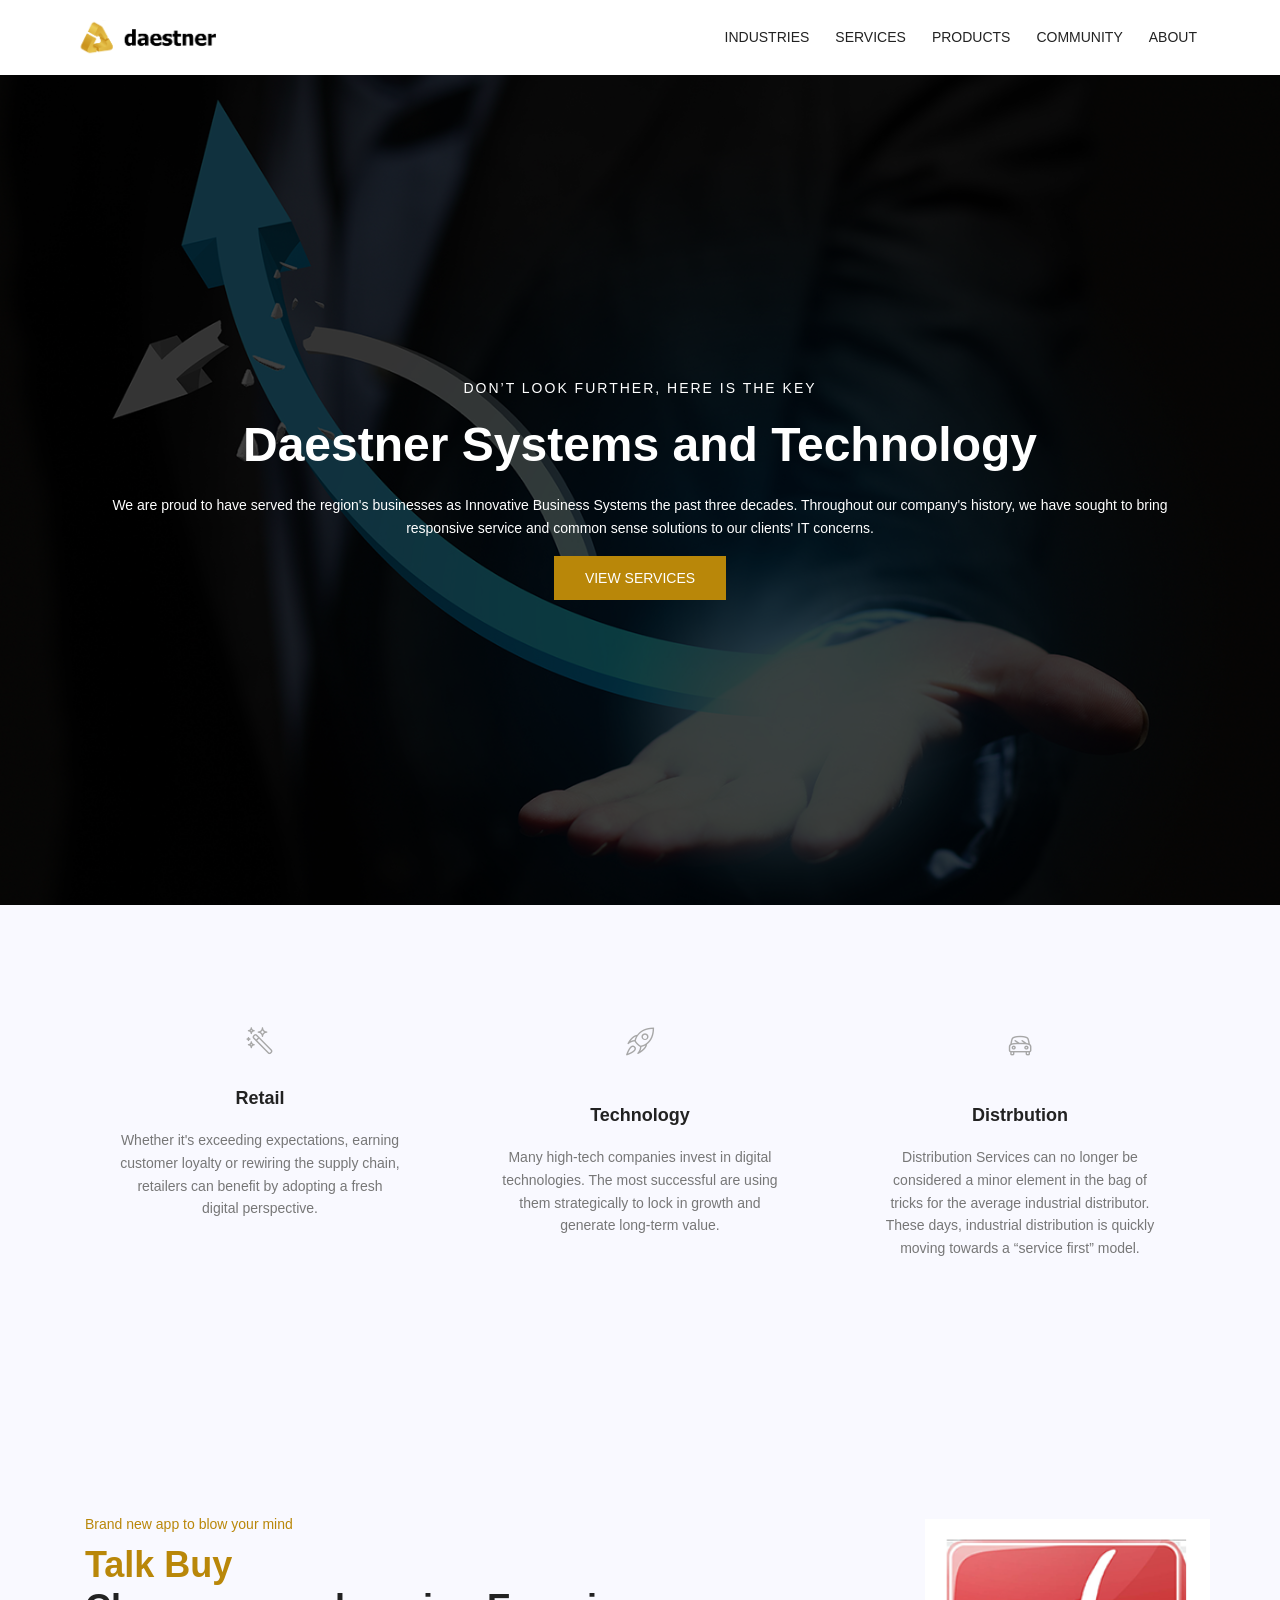
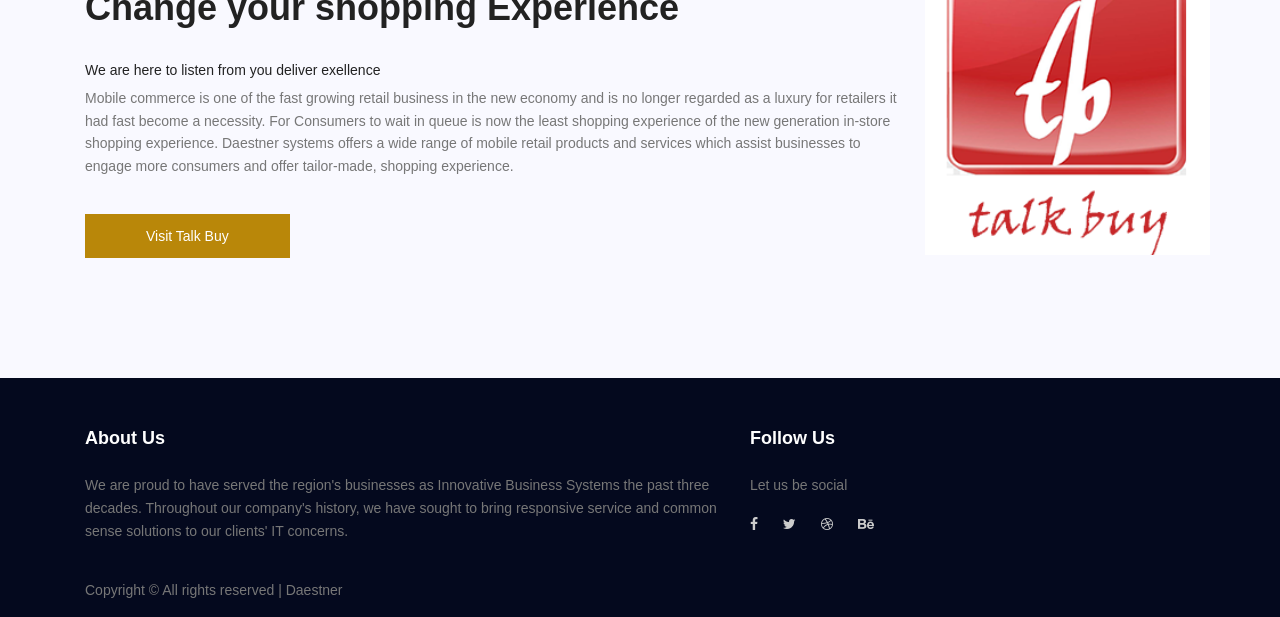
==== commit 0fe23585: "Auto-generated commit" ====
--- a/index.html
+++ b/index.html
@@ -4,8 +4,8 @@
 <head>
   <meta charset="utf-8">
   <title>Daestner</title>
-  <base href="/daestner_web/">
-  <!-- <base href="/"> -->
+  <!-- <base href="/daestner_web/"> -->
+  <base href="/">
   <link rel="stylesheet" href="./assets/css/linearicons.css">
   <link rel="stylesheet" href="./assets/css/owl.carousel.css">
   <link rel="stylesheet" href="./assets/css/font-awesome.min.css">
@@ -15,7 +15,7 @@
   <link rel="stylesheet" href="./assets/css/main.css">
   <meta name="viewport" content="width=device-width, initial-scale=1">
   <link rel="icon" type="image/x-icon" href="./assets/favicon.ico">
-<link rel="stylesheet" href="styles.813ea9ecd5ccbc7f9e3b.css"></head>
+<link rel="stylesheet" href="styles.2c06fc7ff2c183385fe3.css"></head>
 
 <body>
   <app-root></app-root>
@@ -28,6 +28,6 @@
   <script src="./assets/js/jquery.nice-select.min.js"></script>
   <script src="./assets/js/jquery.magnific-popup.min.js"></script>
   <script src="./assets/js/main.js"></script>
-<script type="text/javascript" src="runtime.ec2944dd8b20ec099bf3.js"></script><script type="text/javascript" src="polyfills.d6c80b389a3c780d347c.js"></script><script type="text/javascript" src="main.ee76e42055c6ebc67759.js"></script></body>
+<script type="text/javascript" src="runtime.ec2944dd8b20ec099bf3.js"></script><script type="text/javascript" src="polyfills.d6c80b389a3c780d347c.js"></script><script type="text/javascript" src="main.5297b6a4684975c04da1.js"></script></body>
 
 </html>
--- a/assets/css/main.css
+++ b/assets/css/main.css
@@ -2418,9 +2418,9 @@
 }
 
 .header-btn:hover {
-  border: 1px solid #fff;
-  background: transparent;
-  color: #fff;
+    border: 1px solid #b88708;
+    background: transparent;
+    color: #b88708;
 }
 
 .cat-area #hexagon:hover {
--- a/styles.2c06fc7ff2c183385fe3.css
+++ b/styles.2c06fc7ff2c183385fe3.css
@@ -0,0 +1 @@
+div{left:50vh;top:15vh;-webkit-animation:.5s forwards slide;animation:.5s forwards slide}h1,h2,h3,h4,h5,h6,p{right:15vh;top:15vh;-webkit-animation:.1s forwards slide;animation:.1s forwards slide}@-webkit-keyframes slide{100%{left:0;top:0}}@keyframes slide{100%{left:0;top:0}}
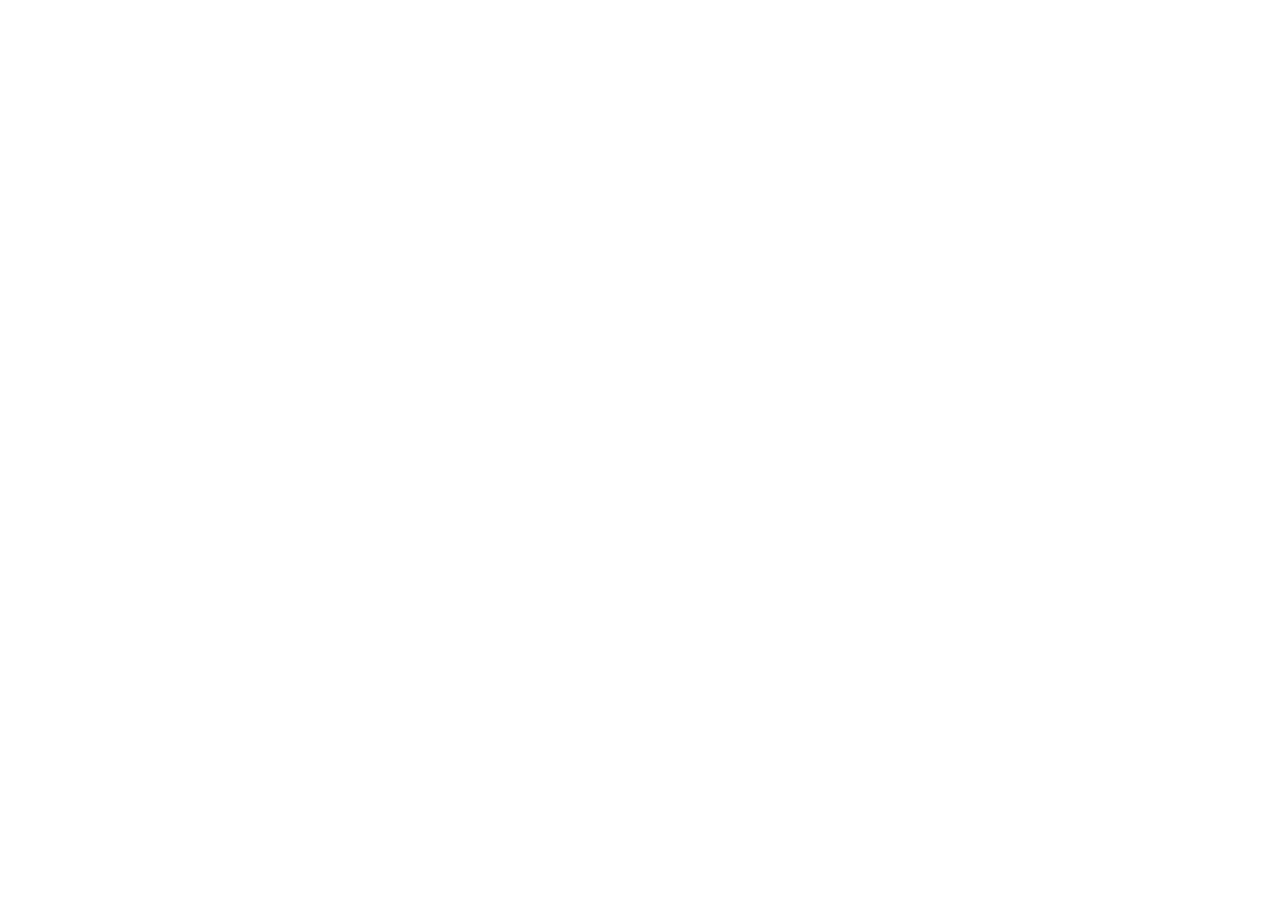
==== commit 10f4bd6a: "Auto-generated commit" ====
--- a/index.html
+++ b/index.html
@@ -4,8 +4,8 @@
 <head>
   <meta charset="utf-8">
   <title>Daestner</title>
-  <!-- <base href="/daestner_web/"> -->
-  <base href="/">
+  <base href="/daestner_web/">
+  <!-- <base href="/"> -->
   <link rel="stylesheet" href="./assets/css/linearicons.css">
   <link rel="stylesheet" href="./assets/css/owl.carousel.css">
   <link rel="stylesheet" href="./assets/css/font-awesome.min.css">
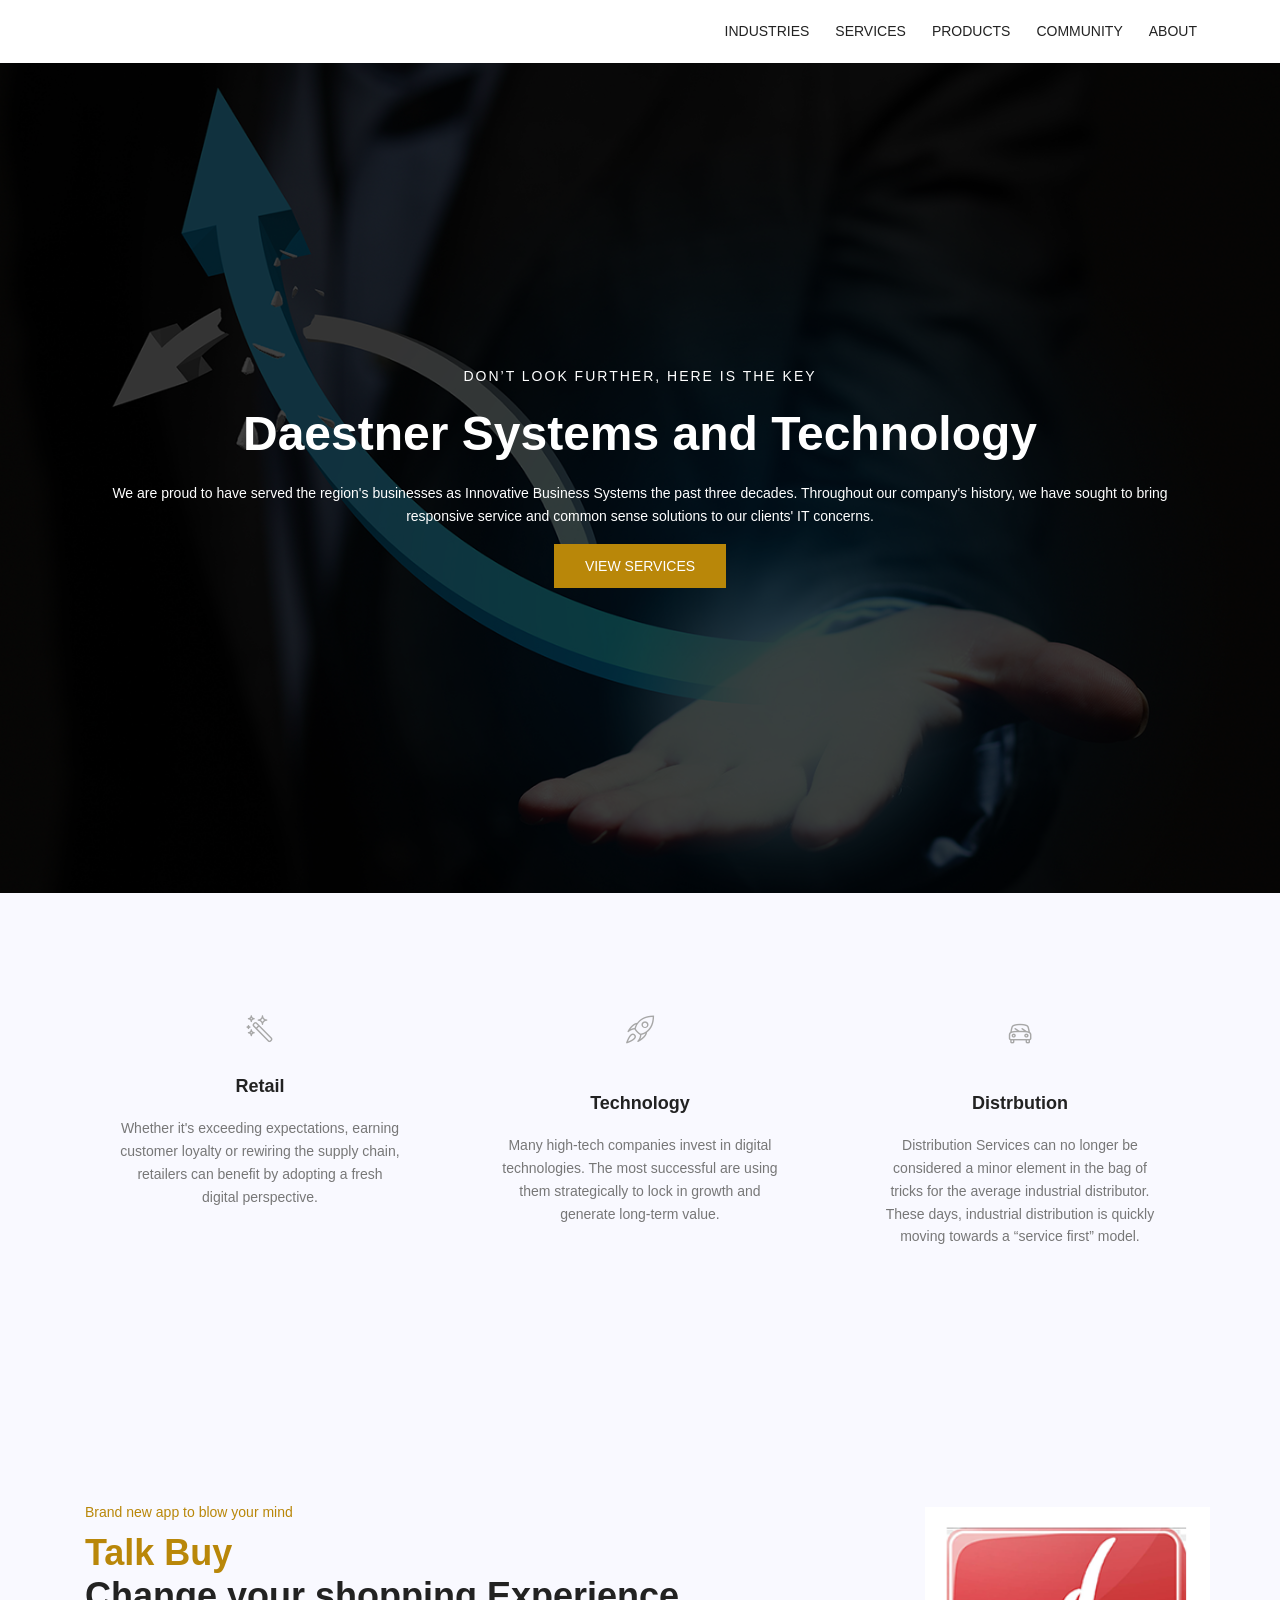
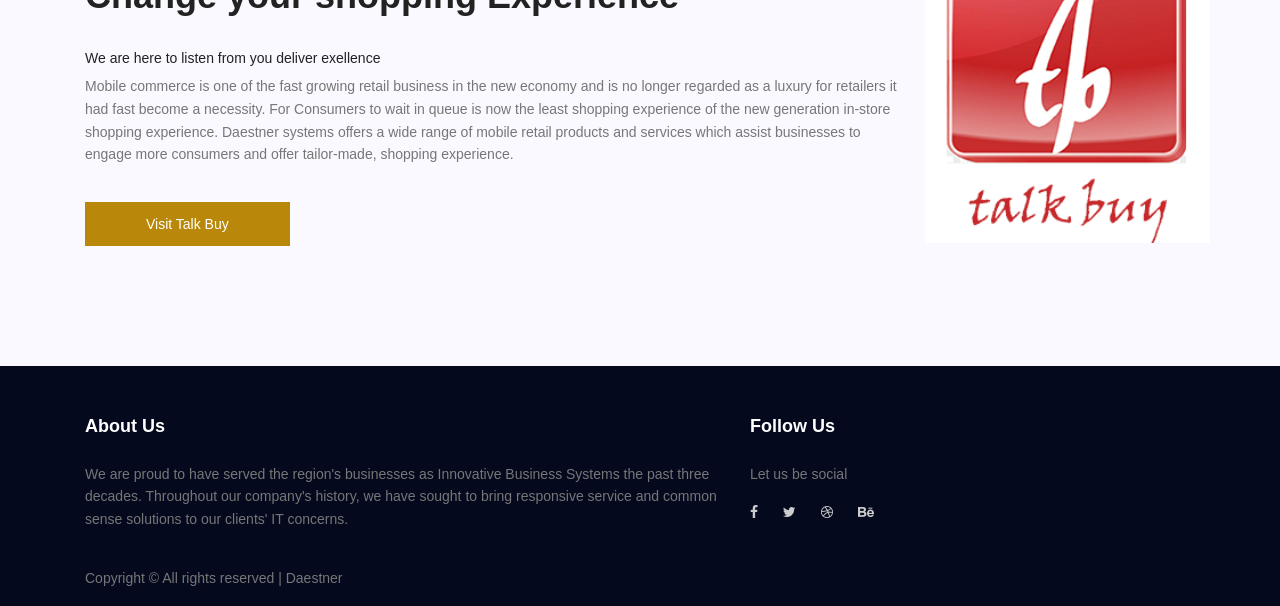
==== commit 2728cb30: "Auto-generated commit" ====
--- a/index.html
+++ b/index.html
@@ -4,8 +4,7 @@
 <head>
   <meta charset="utf-8">
   <title>Daestner</title>
-  <base href="/daestner_web/">
-  <!-- <base href="/"> -->
+  <base href="">  <!-- <base href="/"> -->
   <link rel="stylesheet" href="./assets/css/linearicons.css">
   <link rel="stylesheet" href="./assets/css/owl.carousel.css">
   <link rel="stylesheet" href="./assets/css/font-awesome.min.css">
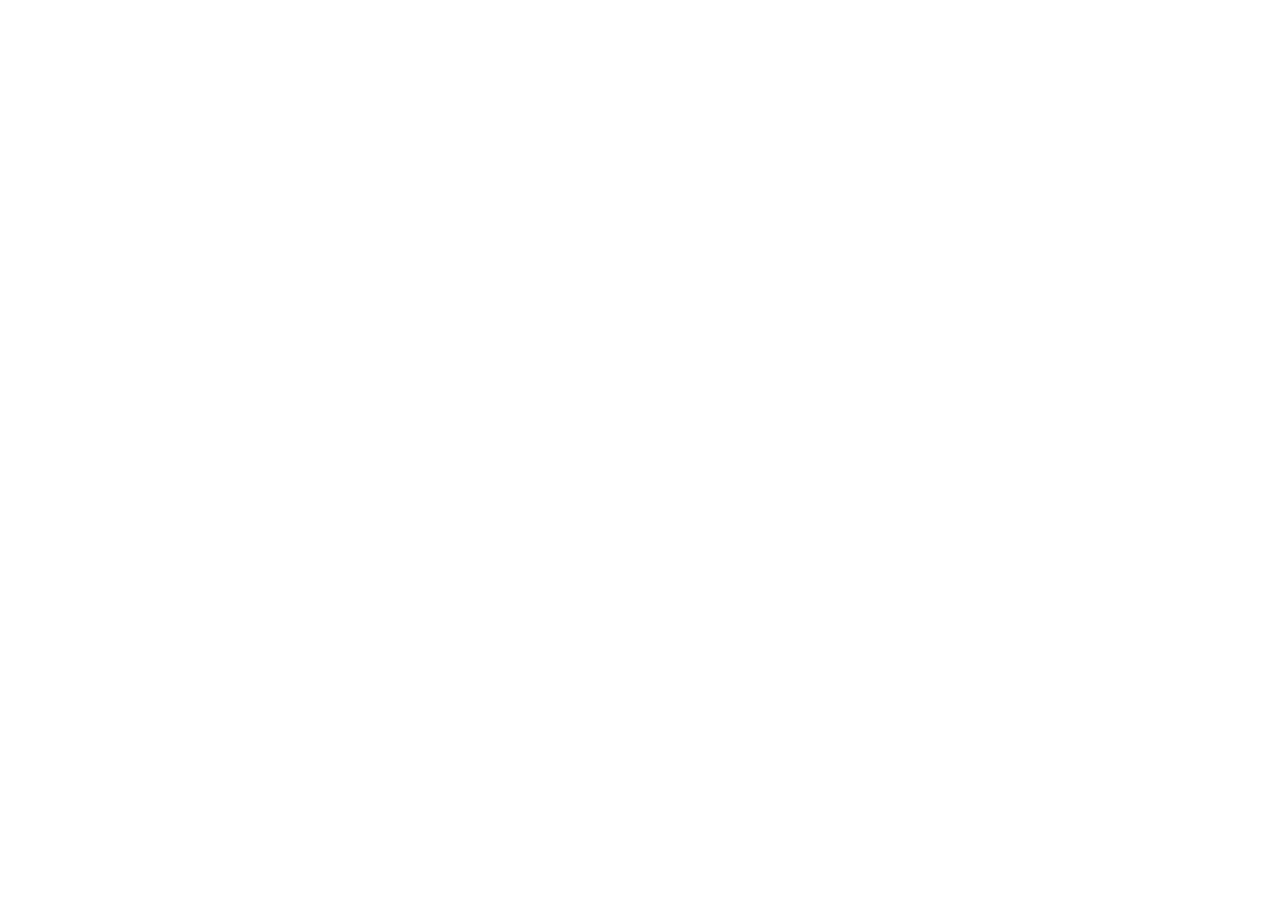
==== commit b7bf44e3: "Auto-generated commit" ====
--- a/index.html
+++ b/index.html
@@ -4,7 +4,8 @@
 <head>
   <meta charset="utf-8">
   <title>Daestner</title>
-  <base href="">  <!-- <base href="/"> -->
+  <base href="/daestner_web/">
+  <!-- <base href="/"> -->
   <link rel="stylesheet" href="./assets/css/linearicons.css">
   <link rel="stylesheet" href="./assets/css/owl.carousel.css">
   <link rel="stylesheet" href="./assets/css/font-awesome.min.css">
@@ -27,6 +28,6 @@
   <script src="./assets/js/jquery.nice-select.min.js"></script>
   <script src="./assets/js/jquery.magnific-popup.min.js"></script>
   <script src="./assets/js/main.js"></script>
-<script type="text/javascript" src="runtime.ec2944dd8b20ec099bf3.js"></script><script type="text/javascript" src="polyfills.d6c80b389a3c780d347c.js"></script><script type="text/javascript" src="main.5297b6a4684975c04da1.js"></script></body>
+<script type="text/javascript" src="runtime.ec2944dd8b20ec099bf3.js"></script><script type="text/javascript" src="polyfills.d6c80b389a3c780d347c.js"></script><script type="text/javascript" src="main.2a8c4442d3f8ec41512b.js"></script></body>
 
 </html>
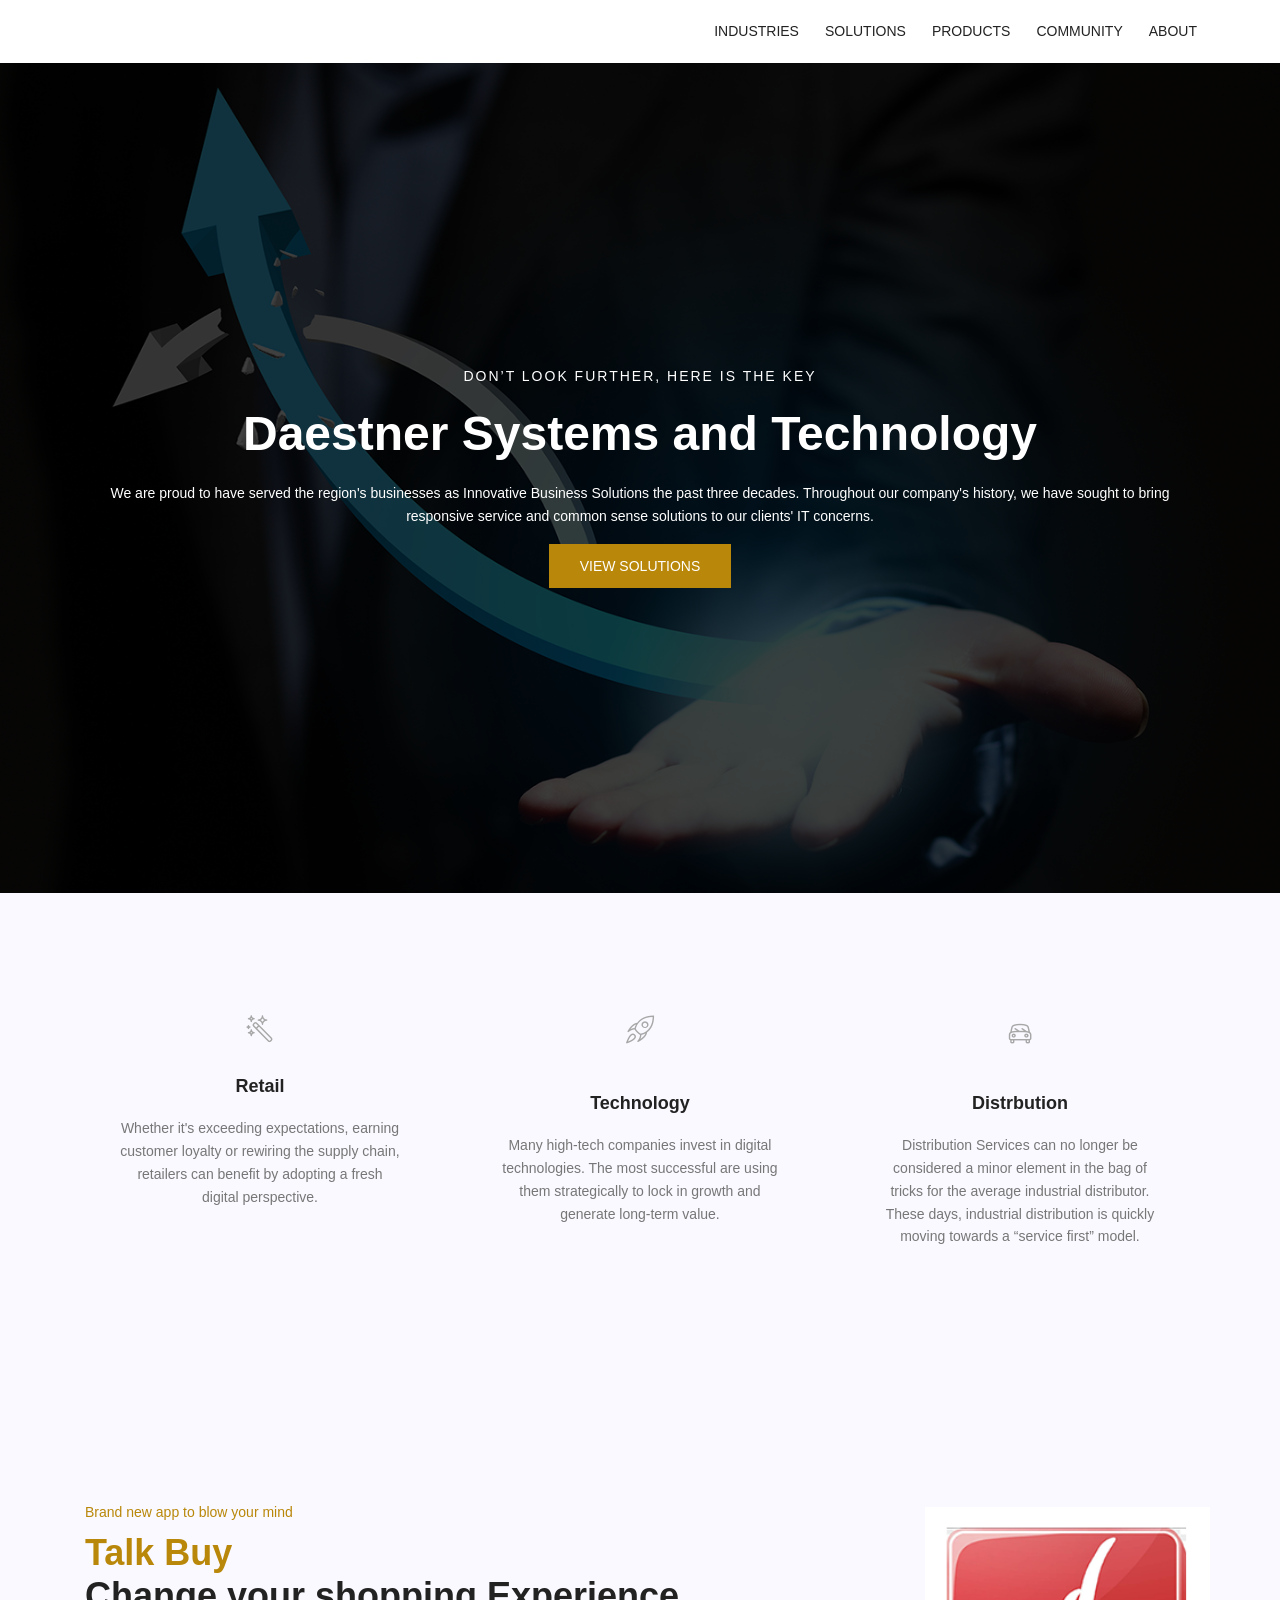
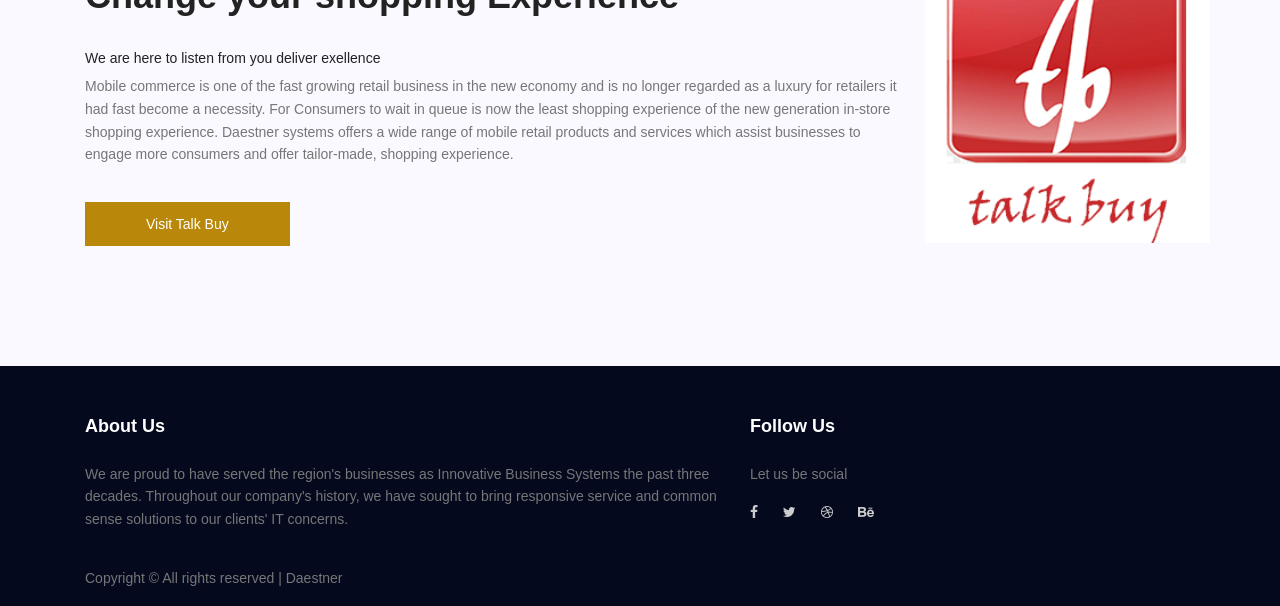
==== commit 31eb0477: "Auto-generated commit" ====
--- a/index.html
+++ b/index.html
@@ -4,8 +4,7 @@
 <head>
   <meta charset="utf-8">
   <title>Daestner</title>
-  <base href="/daestner_web/">
-  <!-- <base href="/"> -->
+  <base href="">  <!-- <base href="/"> -->
   <link rel="stylesheet" href="./assets/css/linearicons.css">
   <link rel="stylesheet" href="./assets/css/owl.carousel.css">
   <link rel="stylesheet" href="./assets/css/font-awesome.min.css">
@@ -28,6 +27,6 @@
   <script src="./assets/js/jquery.nice-select.min.js"></script>
   <script src="./assets/js/jquery.magnific-popup.min.js"></script>
   <script src="./assets/js/main.js"></script>
-<script type="text/javascript" src="runtime.ec2944dd8b20ec099bf3.js"></script><script type="text/javascript" src="polyfills.d6c80b389a3c780d347c.js"></script><script type="text/javascript" src="main.2a8c4442d3f8ec41512b.js"></script></body>
+<script type="text/javascript" src="runtime.ec2944dd8b20ec099bf3.js"></script><script type="text/javascript" src="polyfills.d6c80b389a3c780d347c.js"></script><script type="text/javascript" src="main.798e6e86b8bc7453ac71.js"></script></body>
 
 </html>
